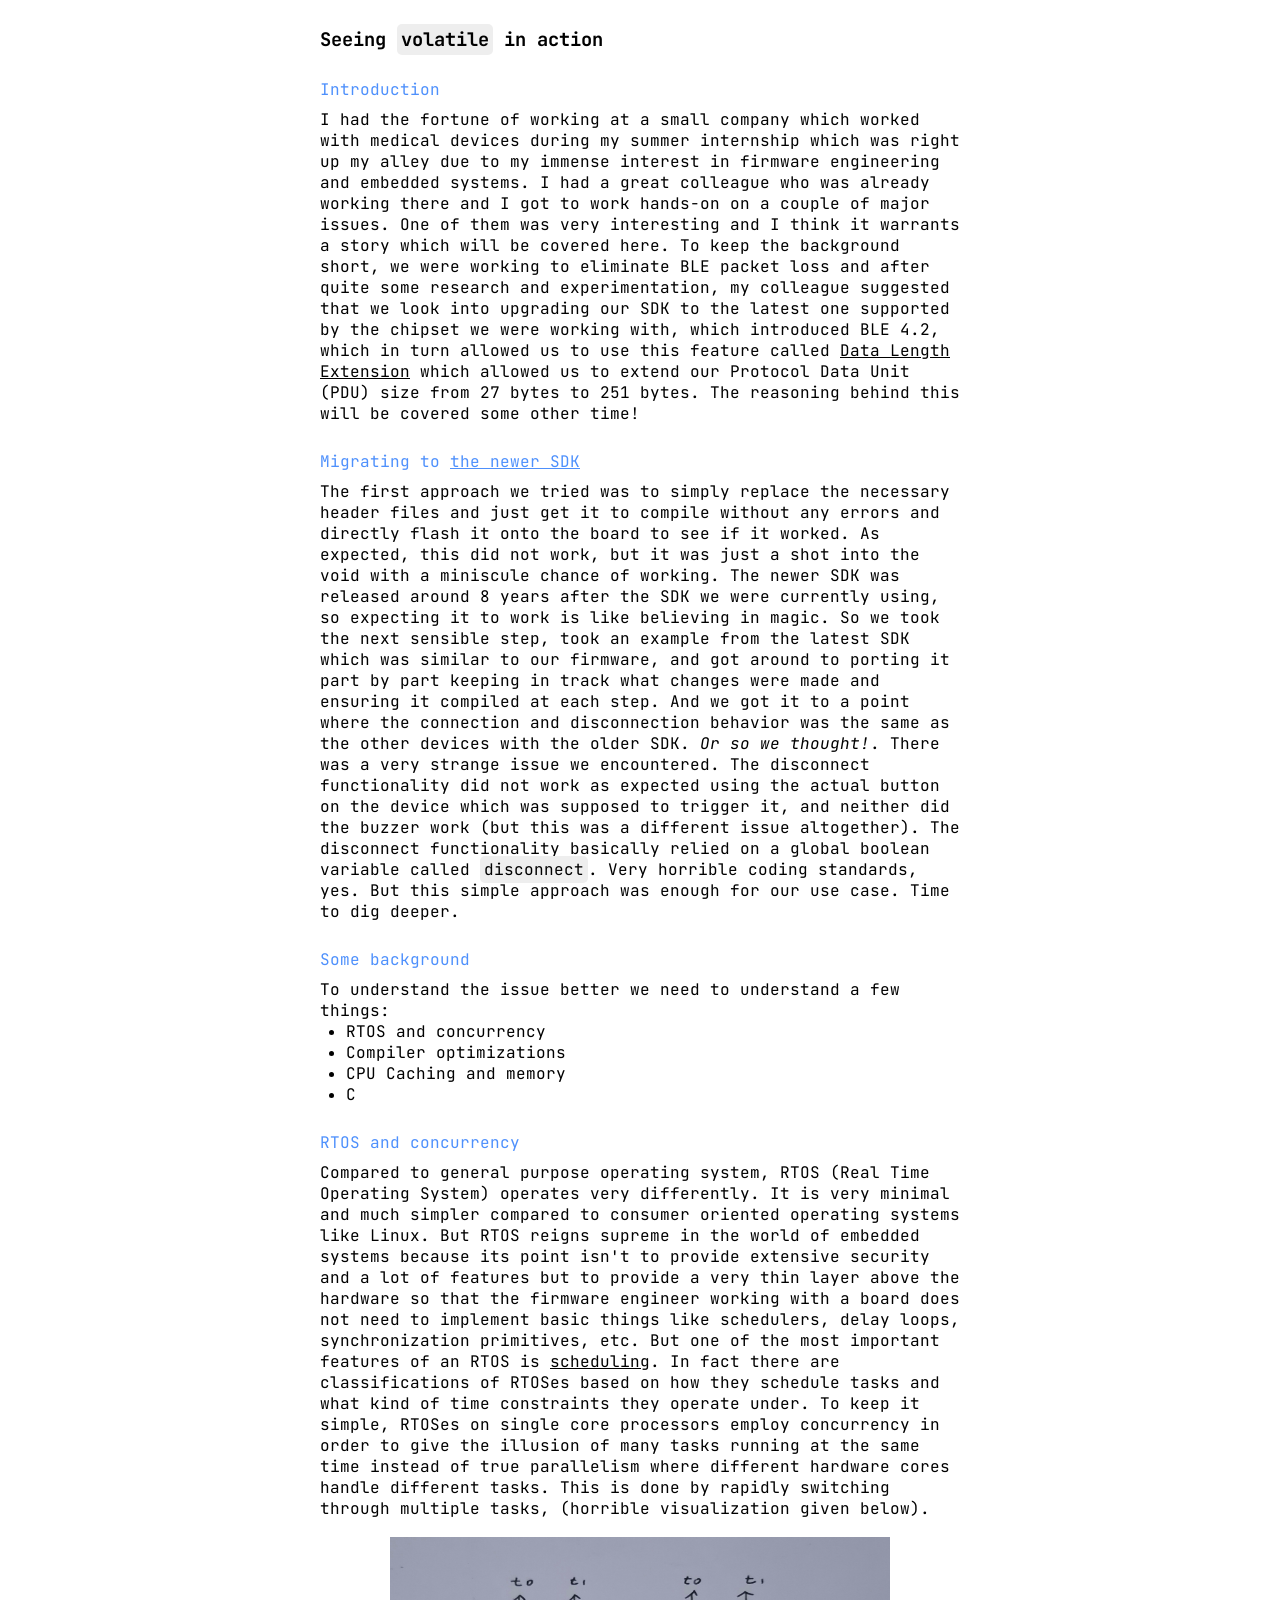
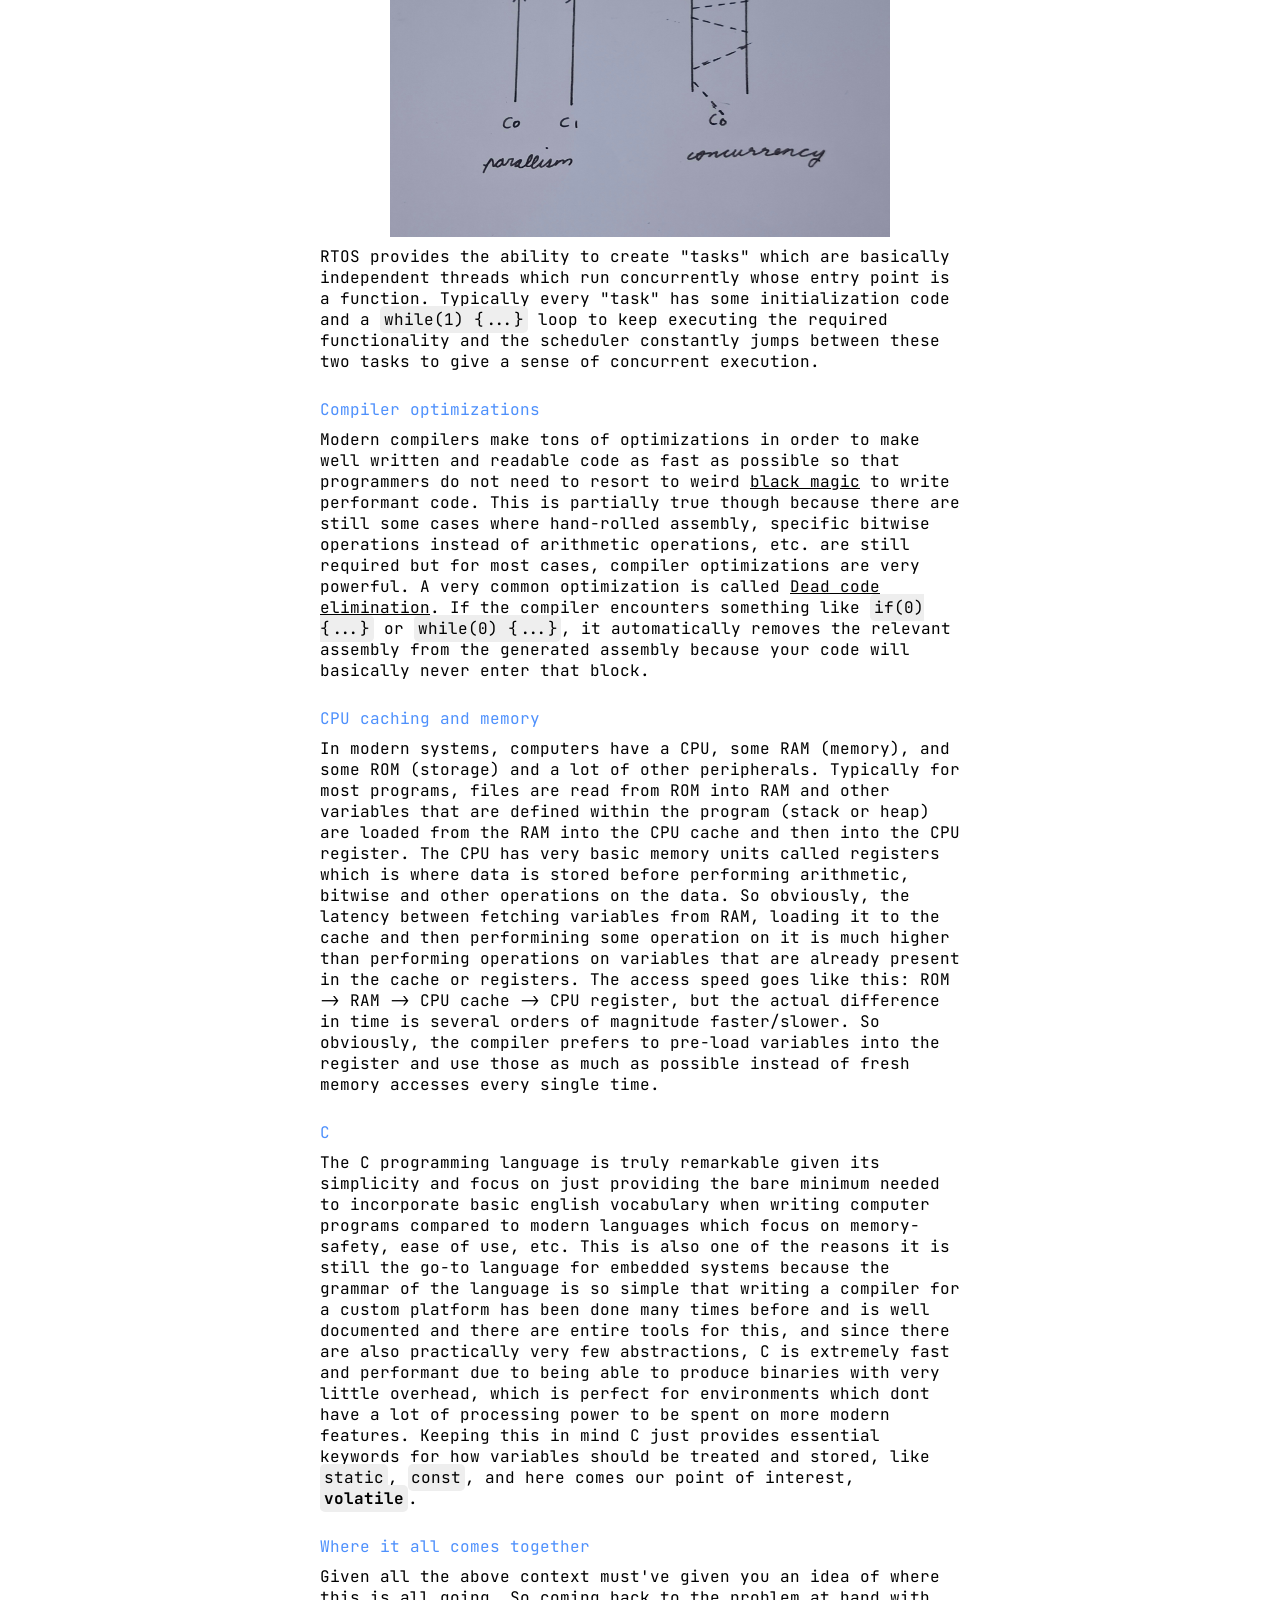
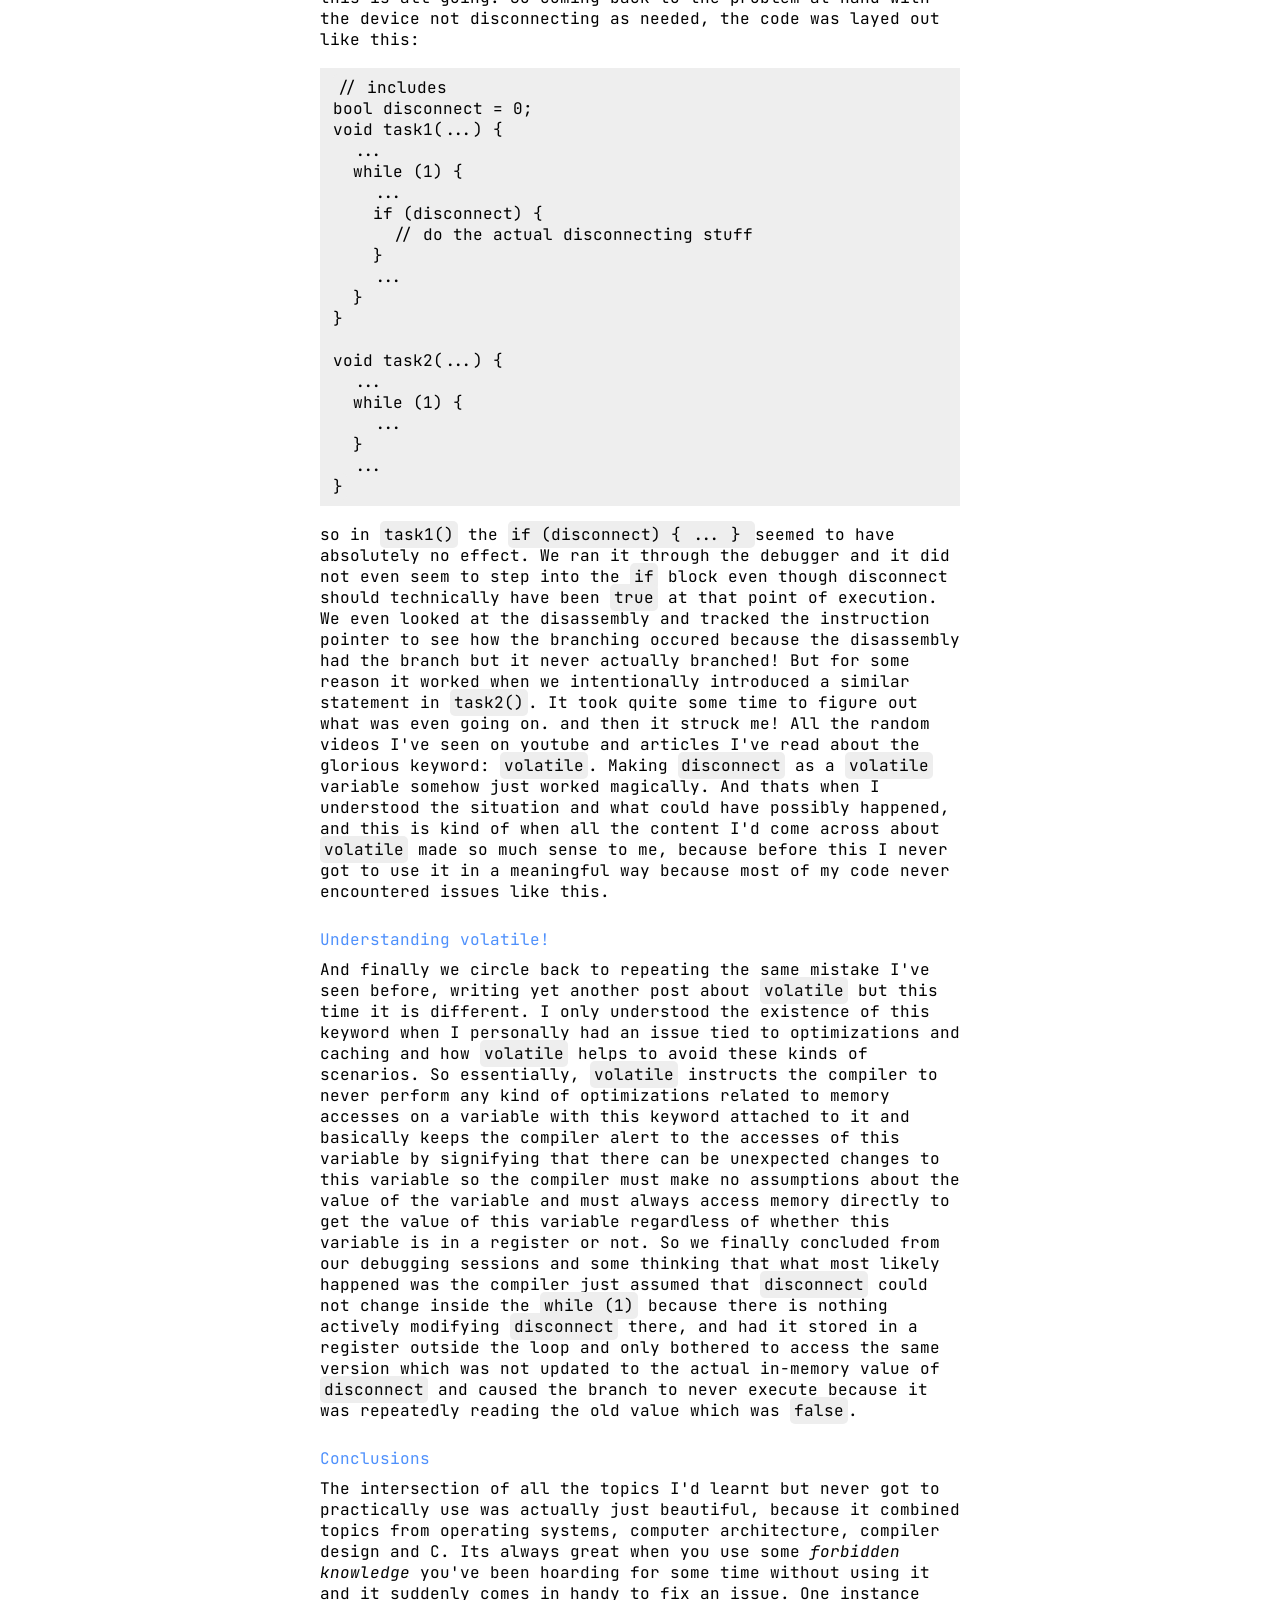
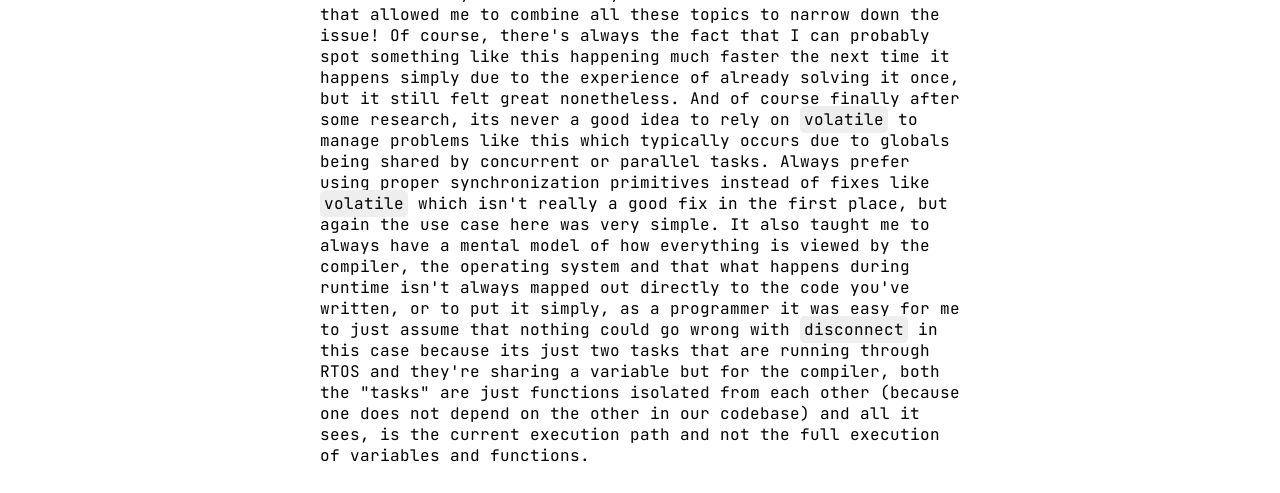
==== tech/seeing_volatile_in_action/seeing_volatile_in_action.html @ 76c964b1 "First post" ====
<!DOCTYPE html>
<html lang="en">
<head>
    <meta charset="UTF-8">
    <meta name="viewport" content="width=device-width, initial-scale=1.0">
    <title>Document</title>
		<link rel="stylesheet" href="styles.css">
		<link rel="stylesheet" href="../../globals.css">
		<link rel="preconnect" href="https://fonts.googleapis.com">
		<link rel="preconnect" href="https://fonts.gstatic.com" crossorigin>
		<link href="https://fonts.googleapis.com/css2?family=JetBrains+Mono:ital,wght@0,100..800;1,100..800&display=swap" rel="stylesheet">
</head>
<body>
	<div id="title">
		<h3>Seeing <code>volatile</code> in action</h3>
	</div>

	<div id="subtitle">
		Introduction
	</div>
	<div id="content">
		I had the fortune of working at a small company which worked with medical devices during my summer internship which was right up my alley due to my immense interest in firmware engineering and embedded systems. I had a great colleague who was already working there and I got to work hands-on on a couple of major issues. One of them was very interesting and I think it warrants a story which will be covered here. To keep the background short, we were working to eliminate BLE packet loss and after quite some research and experimentation, my colleague suggested that we look into upgrading our SDK to the latest one supported by the chipset we were working with, which introduced BLE 4.2, which in turn allowed us to use this feature called <a href="https://software-dl.ti.com/lprf/simplelink_cc2640r2_latest/docs/blestack/ble_user_guide/html/ble-stack-3.x/data-length-extensions.html">Data Length Extension</a> which allowed us to extend our Protocol Data Unit (PDU) size from 27 bytes to 251 bytes. The reasoning behind this will be covered some other time!
	</div>

	<div id="subtitle">
		Migrating to <a href="https://www.ti.com/tool/download/BLE-STACK-2-X/2.02.08.12">the newer SDK</a>
	</div>
	<div id="content">
		The first approach we tried was to simply replace the necessary header files and just get it to compile without any errors and directly flash it onto the board to see if it worked. As expected, this did not work, but it was just a shot into the void with a miniscule chance of working. The newer SDK was released around 8 years after the SDK we were currently using, so expecting it to work is like believing in magic. So we took the next sensible step, took an example from the latest SDK which was similar to our firmware, and got around to porting it part by part keeping in track what changes were made and ensuring it compiled at each step. And we got it to a point where the connection and disconnection behavior was the same as the other devices with the older SDK. <i>Or so we thought!</i>. There was a very strange issue we encountered. The disconnect functionality did not work as expected using the actual button on the device which was supposed to trigger it, and neither did the buzzer work (but this was a different issue altogether). The disconnect functionality basically relied on a global boolean variable called <code>disconnect</code>. Very horrible coding standards, yes. But this simple approach was enough for our use case. Time to dig deeper.
	</div>

	<div id="subtitle">
		Some background
	</div>
	<div id="content">
		To understand the issue better we need to understand a few things:
		<ul>
			<li>RTOS and concurrency</li>
			<li>Compiler optimizations</li>
			<li>CPU Caching and memory</li>
			<li>C</li>
		</ul>
	</div>

	<div id="subtitle">
		RTOS and concurrency
	</div>
	<div id="content">
		Compared to general purpose operating system, RTOS (Real Time Operating System) operates very differently. It is very minimal and much simpler compared to consumer oriented operating systems like Linux. But RTOS reigns supreme in the world of embedded systems because its point isn't to provide extensive security and a lot of features but to provide a very thin layer above the hardware so that the firmware engineer working with a board does not need to implement basic things like schedulers, delay loops, synchronization primitives, etc. But one of the most important features of an RTOS is <a href="https://en.wikipedia.org/wiki/Scheduling_(computing)">scheduling</a>. In fact there are classifications of RTOSes based on how they schedule tasks and what kind of time constraints they operate under. To keep it simple, RTOSes on single core processors employ concurrency in order to give the illusion of many tasks running at the same time instead of true parallelism where different hardware cores handle different tasks. This is done by rapidly switching through multiple tasks, (horrible visualization given below).
	</div>
	<div id="cvp-image">
		<img src="images/cvp.jpg" width=500vw height=300vh></img>
	</div>
	<div id="content"> 
		RTOS provides the ability to create "tasks" which are basically independent threads which run concurrently whose entry point is a function. Typically every "task" has some initialization code and a <code>while(1) {...}</code> loop to keep executing the required functionality and the scheduler constantly jumps between these two tasks to give a sense of concurrent execution.
	</div>
	<div id="subtitle">
		Compiler optimizations
	</div>
	<div id="content">
		Modern compilers make tons of optimizations in order to make well written and readable code as fast as possible so that programmers do not need to resort to weird <a href="https://en.wikipedia.org/wiki/Fast_inverse_square_root">black magic</a> to write performant code. This is partially true though because there are still some cases where hand-rolled assembly, specific bitwise operations instead of arithmetic operations, etc. are still required but for most cases, compiler optimizations are very powerful. A very common optimization is called <a href="https://en.wikipedia.org/wiki/Dead-code_elimination">Dead code elimination</a>. If the compiler encounters something like <code>if(0) {...}</code> or <code>while(0) {...}</code>, it automatically removes the relevant assembly from the generated assembly because your code will basically never enter that block.
	</div>
	<div id="subtitle">CPU caching and memory</div>
	<div id="content">
		In modern systems, computers have a CPU, some RAM (memory), and some ROM (storage) and a lot of other peripherals. Typically for most programs, files are read from ROM into RAM and other variables that are defined within the program (stack or heap) are loaded from the RAM into the CPU cache and then into the CPU register. The CPU has very basic memory units called registers which is where data is stored before performing arithmetic, bitwise and other operations on the data. So obviously, the latency between fetching variables from RAM, loading it to the cache and then performining some operation on it is much higher than performing operations on variables that are already present in the cache or registers. The access speed goes like this: ROM -> RAM -> CPU cache -> CPU register, but the actual difference in time is several orders of magnitude faster/slower. So obviously, the compiler prefers to pre-load variables into the register and use those as much as possible instead of fresh memory accesses every single time.
	</div>

	<div id="subtitle">C</div>
	<div id="content">
		The C programming language is truly remarkable given its simplicity and focus on just providing the bare minimum needed to incorporate basic english vocabulary when writing computer programs compared to modern languages which focus on memory-safety, ease of use, etc. This is also one of the reasons it is still the go-to language for embedded systems because the grammar of the language is so simple that writing a compiler for a custom platform has been done many times before and is well documented and there are entire tools for this, and since there are also practically very few abstractions, C is extremely fast and performant due to being able to produce binaries with very little overhead, which is perfect for environments which dont have a lot of processing power to be spent on more modern features. Keeping this in mind C just provides essential keywords for how variables should be treated and stored, like <code>static</code>, <code>const</code>, and here comes our point of interest, <code><b>volatile</b></code>.
	</div>

	<div id="subtitle">Where it all comes together</div>
	<div id="content">
		Given all the above context must've given you an idea of where this is all going. So coming back to the problem at hand with the device not disconnecting as needed, the code was layed out like this:
		<div id="codeblock">
			<pre><code>// includes
bool disconnect = 0;
void task1(...) {
	...
	while (1) {
		...
		if (disconnect) {
			// do the actual disconnecting stuff
		}
		...
	}
}

void task2(...) {
	...
	while (1) {
		...
	}
	...
}</code></pre>
		</div>
		so in <code>task1()</code> the <code> if (disconnect) { ... } </code> seemed to have absolutely no effect. We ran it through the debugger and it did not even seem to step into the <code>if</code> block even though disconnect should technically have been <code>true</code> at that point of execution. We even looked at the disassembly and tracked the instruction pointer to see how the branching occured because the disassembly had the branch but it never actually branched! But for some reason it worked when we intentionally introduced a similar statement in <code>task2()</code>. It took quite some time to figure out what was even going on. and then it struck me! All the random videos I've seen on youtube and articles I've read about the glorious keyword: <code>volatile</code>. Making <code>disconnect</code> as a <code>volatile</code> variable somehow just worked magically. And thats when I understood the situation and what could have possibly happened, and this is kind of when all the content I'd come across about <code>volatile</code> made so much sense to me, because before this I never got to use it in a meaningful way because most of my code never encountered issues like this.
	</div>

	<div id="subtitle">Understanding volatile!</div>
	<div id="content">
		And finally we circle back to repeating the same mistake I've seen before, writing yet another post about <code>volatile</code> but this time it is different. I only understood the existence of this keyword when I personally had an issue tied to optimizations and caching and how <code>volatile</code> helps to avoid these kinds of scenarios. So essentially, <code>volatile</code> instructs the compiler to never perform any kind of optimizations related to memory accesses on a variable with this keyword attached to it and basically keeps the compiler alert to the accesses of this variable by signifying that there can be unexpected changes to this variable so the compiler must make no assumptions about the value of the variable and must always access memory directly to get the value of this variable regardless of whether this variable is in a register or not. So we finally concluded from our debugging sessions and some thinking that what most likely happened was the compiler just assumed that <code>disconnect</code> could not change inside the <code>while (1)</code> because there is nothing actively modifying <code>disconnect</code> there, and had it stored in a register outside the loop and only bothered to access the same version which was not updated to the actual in-memory value of <code>disconnect</code> and caused the branch to never execute because it was repeatedly reading the old value which was <code>false</code>.</div>

	<div id="subtitle">Conclusions</div>
	<div id="content">
		The intersection of all the topics I'd learnt but never got to practically use was actually just beautiful, because it combined topics from operating systems, computer architecture, compiler design and C. Its always great when you use some <i>forbidden knowledge</i> you've been hoarding for some time without using it and it suddenly comes in handy to fix an issue. One instance that allowed me to combine all these topics to narrow down the issue! Of course, there's always the fact that I can probably spot something like this happening much faster the next time it happens simply due to the experience of already solving it once, but it still felt great nonetheless. And of course finally after some research, its never a good idea to rely on <code>volatile</code> to manage problems like this which typically occurs due to globals being shared by concurrent or parallel tasks. Always prefer using proper synchronization primitives instead of fixes like <code>volatile</code> which isn't really a good fix in the first place, but again the use case here was very simple. It also taught me to always have a mental model of how everything is viewed by the compiler, the operating system and that what happens during runtime isn't always mapped out directly to the code you've written, or to put it simply, as a programmer it was easy for me to just assume that nothing could go wrong with <code>disconnect</code> in this case because its just two tasks that are running through RTOS and they're sharing a variable but for the compiler, both the "tasks" are just functions isolated from each other (because one does not depend on the other in our codebase) and all it sees, is the current execution path and not the full execution of variables and functions.
	</div>
</body>
</html>
---- tech/seeing_volatile_in_action/styles.css ----
@import "../../globals.css";

ul {
	margin-left: 2vw;
}

#title {
	margin-top: 3vh;
	/*color: var(--title);*/
	text-align: left;
}

#subtitle {
	margin-top: 3vh;
	color: var(--title);
	text-align: left;
}

#content {
	margin-top: 1vh;
}

#cvp-image {
	margin-top: 2vh;
	display: flex;
	justify-content: center;
}

#codeblock {
	margin-top: 2vh;
	margin-bottom: 2vh;
	background: var(--code-bg);
	padding-top: 1vh;
	padding-bottom: 1vh;
	padding-left: 1vw;
	tab-size: 2;
}
---- globals.css ----
:root {
	--links: #000000;
	--links-visited: #5f5f5f;
	--title: #4e90fc;
	--code-bg: #eeeeee;
}

* {
	margin: 0;
	padding: 0;
	font-family: "JetBrains Mono", monospace;
}

body {
	justify-content: center;
	width: 50vw;
	margin-left: 25vw;
	margin-bottom: 3vh;
}

a:link {
	color: var(--link);
}

a:visited {
	color: var(--link-visited);
}

code {
	padding: 0.3vh 0.3vw;
	background-color: var(--code-bg);
	border-radius: 5px;
}
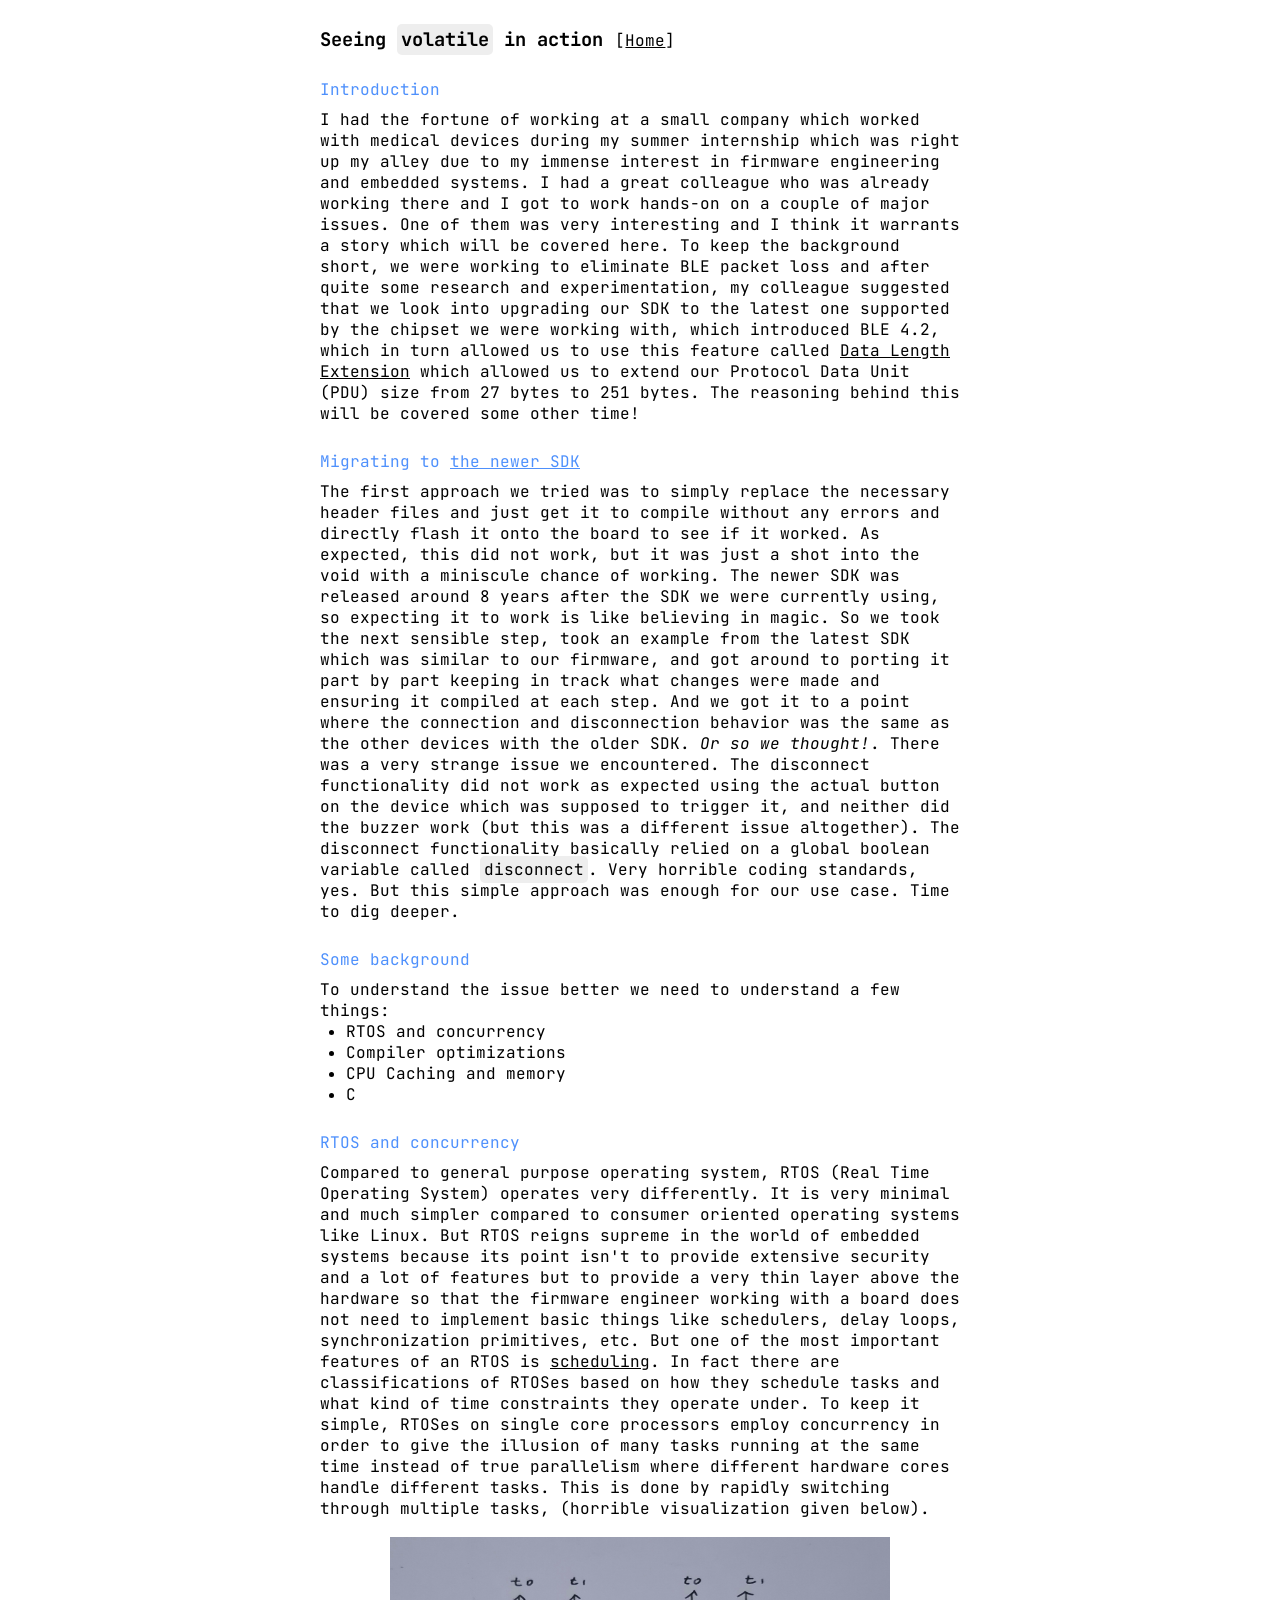
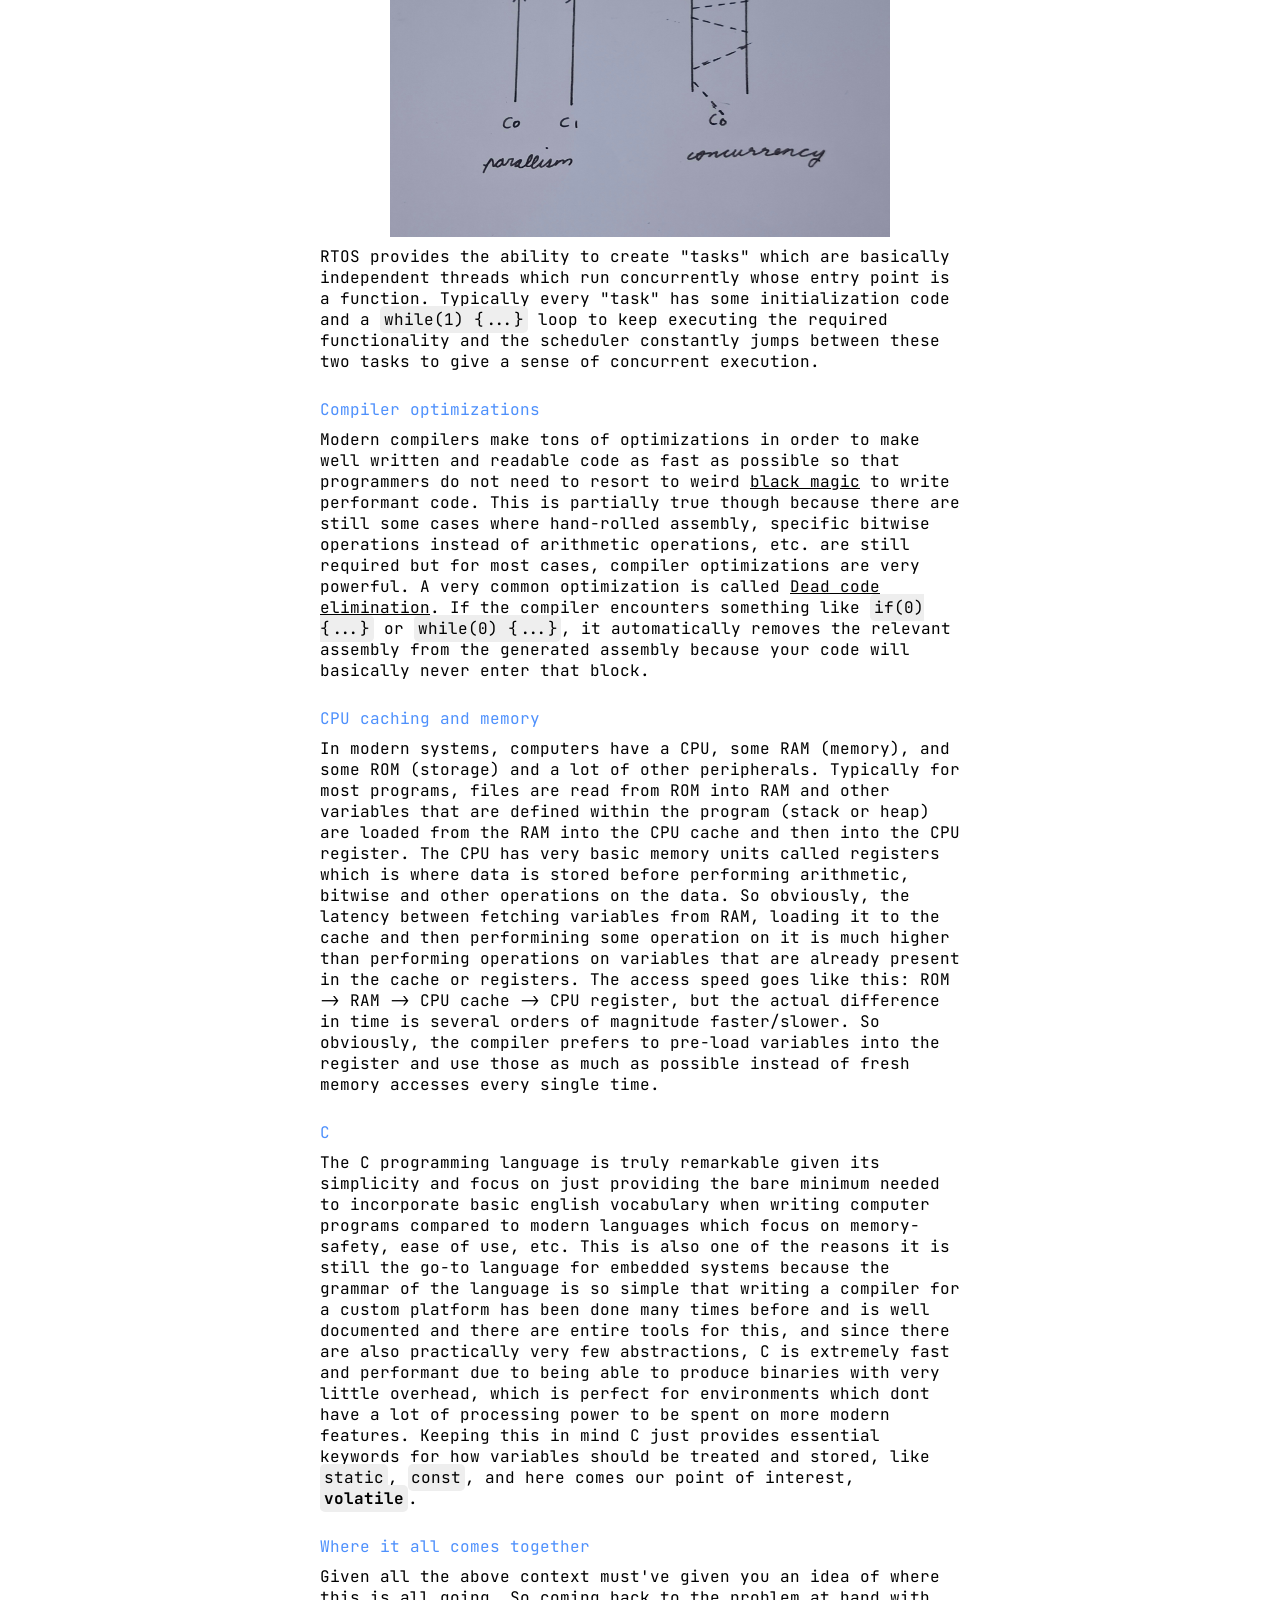
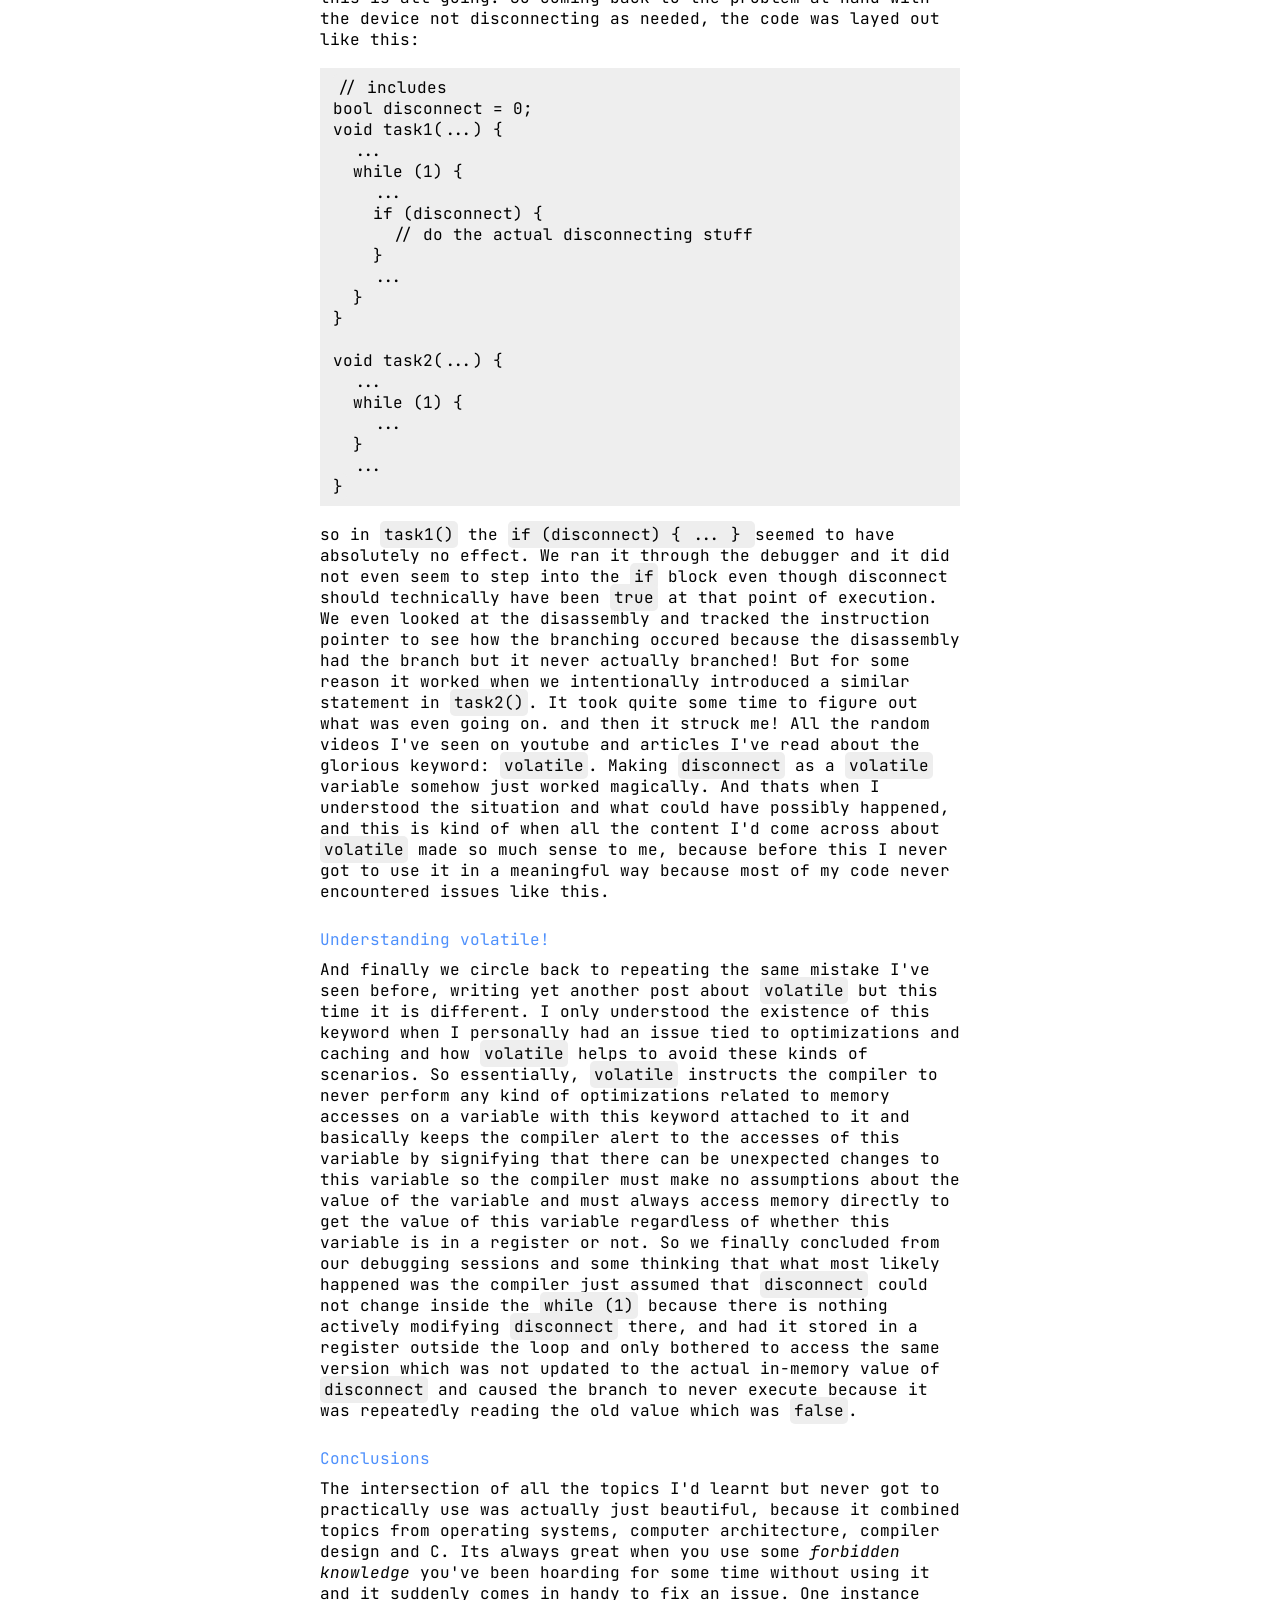
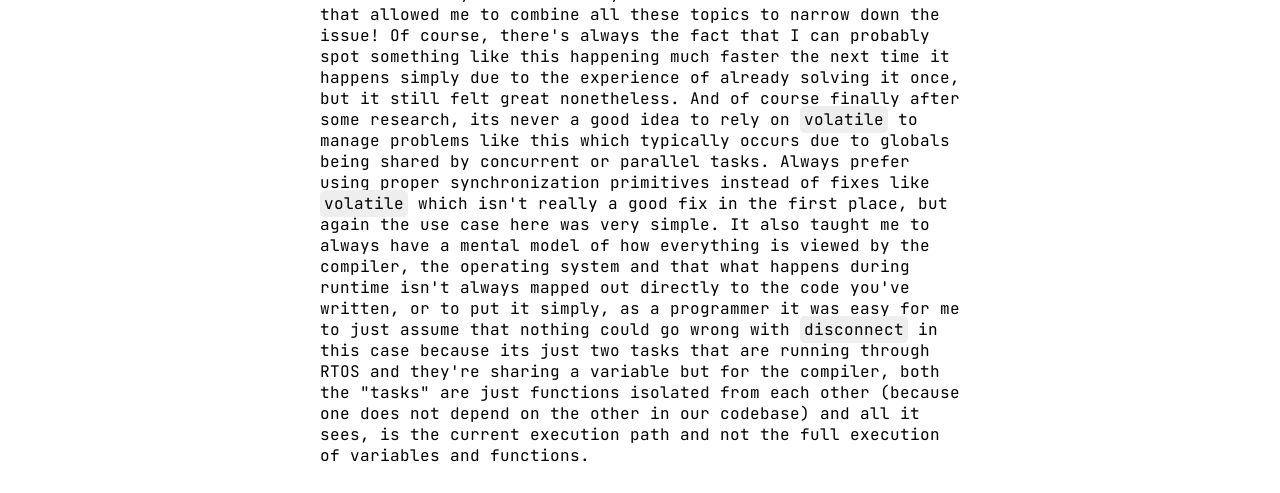
==== commit 96a66202: "Made website responsive (hopefully)" ====
--- a/tech/seeing_volatile_in_action/seeing_volatile_in_action.html
+++ b/tech/seeing_volatile_in_action/seeing_volatile_in_action.html
@@ -3,7 +3,7 @@
 <head>
     <meta charset="UTF-8">
     <meta name="viewport" content="width=device-width, initial-scale=1.0">
-    <title>Document</title>
+    <title>Seeing volatile in action</title>
 		<link rel="stylesheet" href="styles.css">
 		<link rel="stylesheet" href="../../globals.css">
 		<link rel="preconnect" href="https://fonts.googleapis.com">
@@ -12,7 +12,7 @@
 </head>
 <body>
 	<div id="title">
-		<h3>Seeing <code>volatile</code> in action</h3>
+		<h3>Seeing <code>volatile</code> in action</h3> <div id="home">[<a href="https://github.com/wwsmiff">Home</a>]</div>
 	</div>
 
 	<div id="subtitle">
--- a/tech/seeing_volatile_in_action/styles.css
+++ b/tech/seeing_volatile_in_action/styles.css
@@ -7,7 +7,13 @@
 #title {
 	margin-top: 3vh;
 	/*color: var(--title);*/
-	text-align: left;
+	text-align: center;
+	display: flex;
+}
+
+#home {
+	margin-left: 1vw;
+	margin-top: 0.3vh;
 }
 
 #subtitle {
--- a/globals.css
+++ b/globals.css
@@ -13,8 +13,9 @@
 
 body {
 	justify-content: center;
-	width: 50vw;
-	margin-left: 25vw;
+	width: clamp(50vw, 50vw, 90vw);
+	margin-left: clamp(3vw, 25vw, 25vw);
+	margin-right: clamp(0vw, 3vw, 3vw);
 	margin-bottom: 3vh;
 }
 
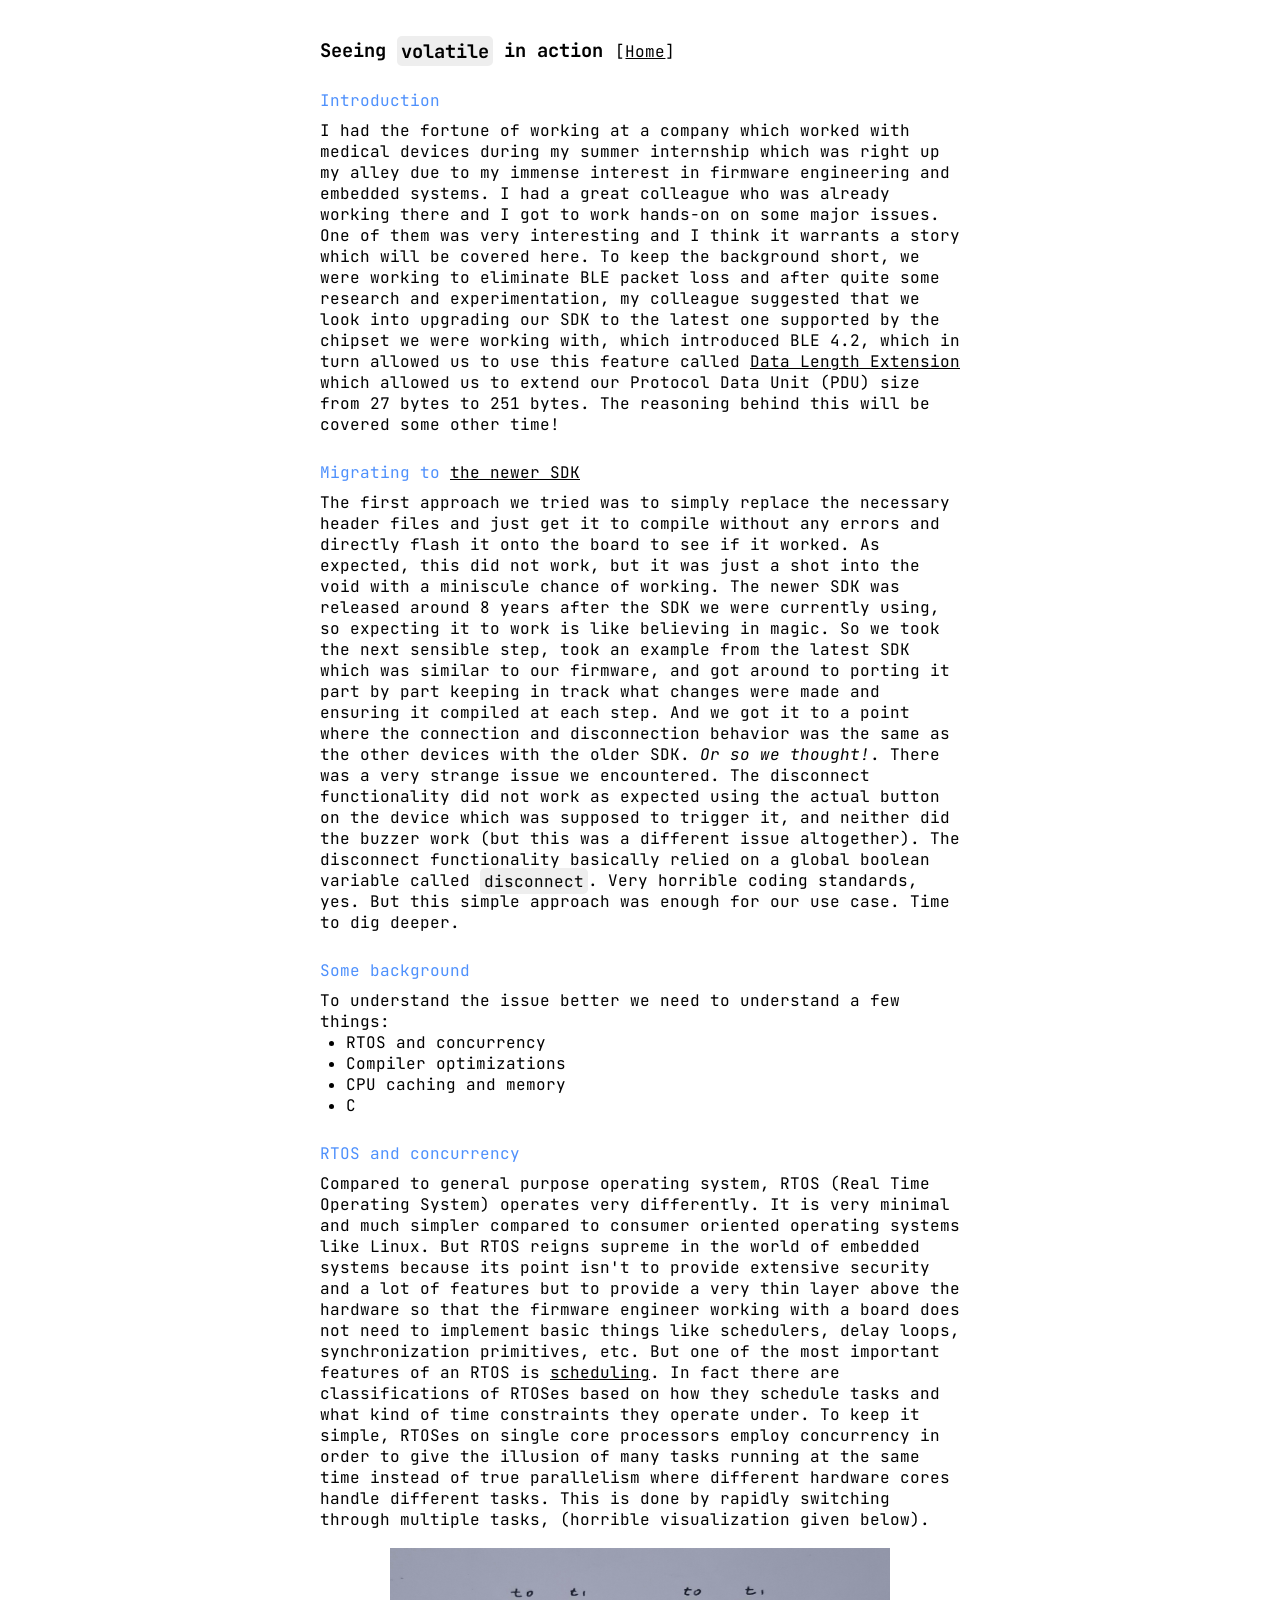
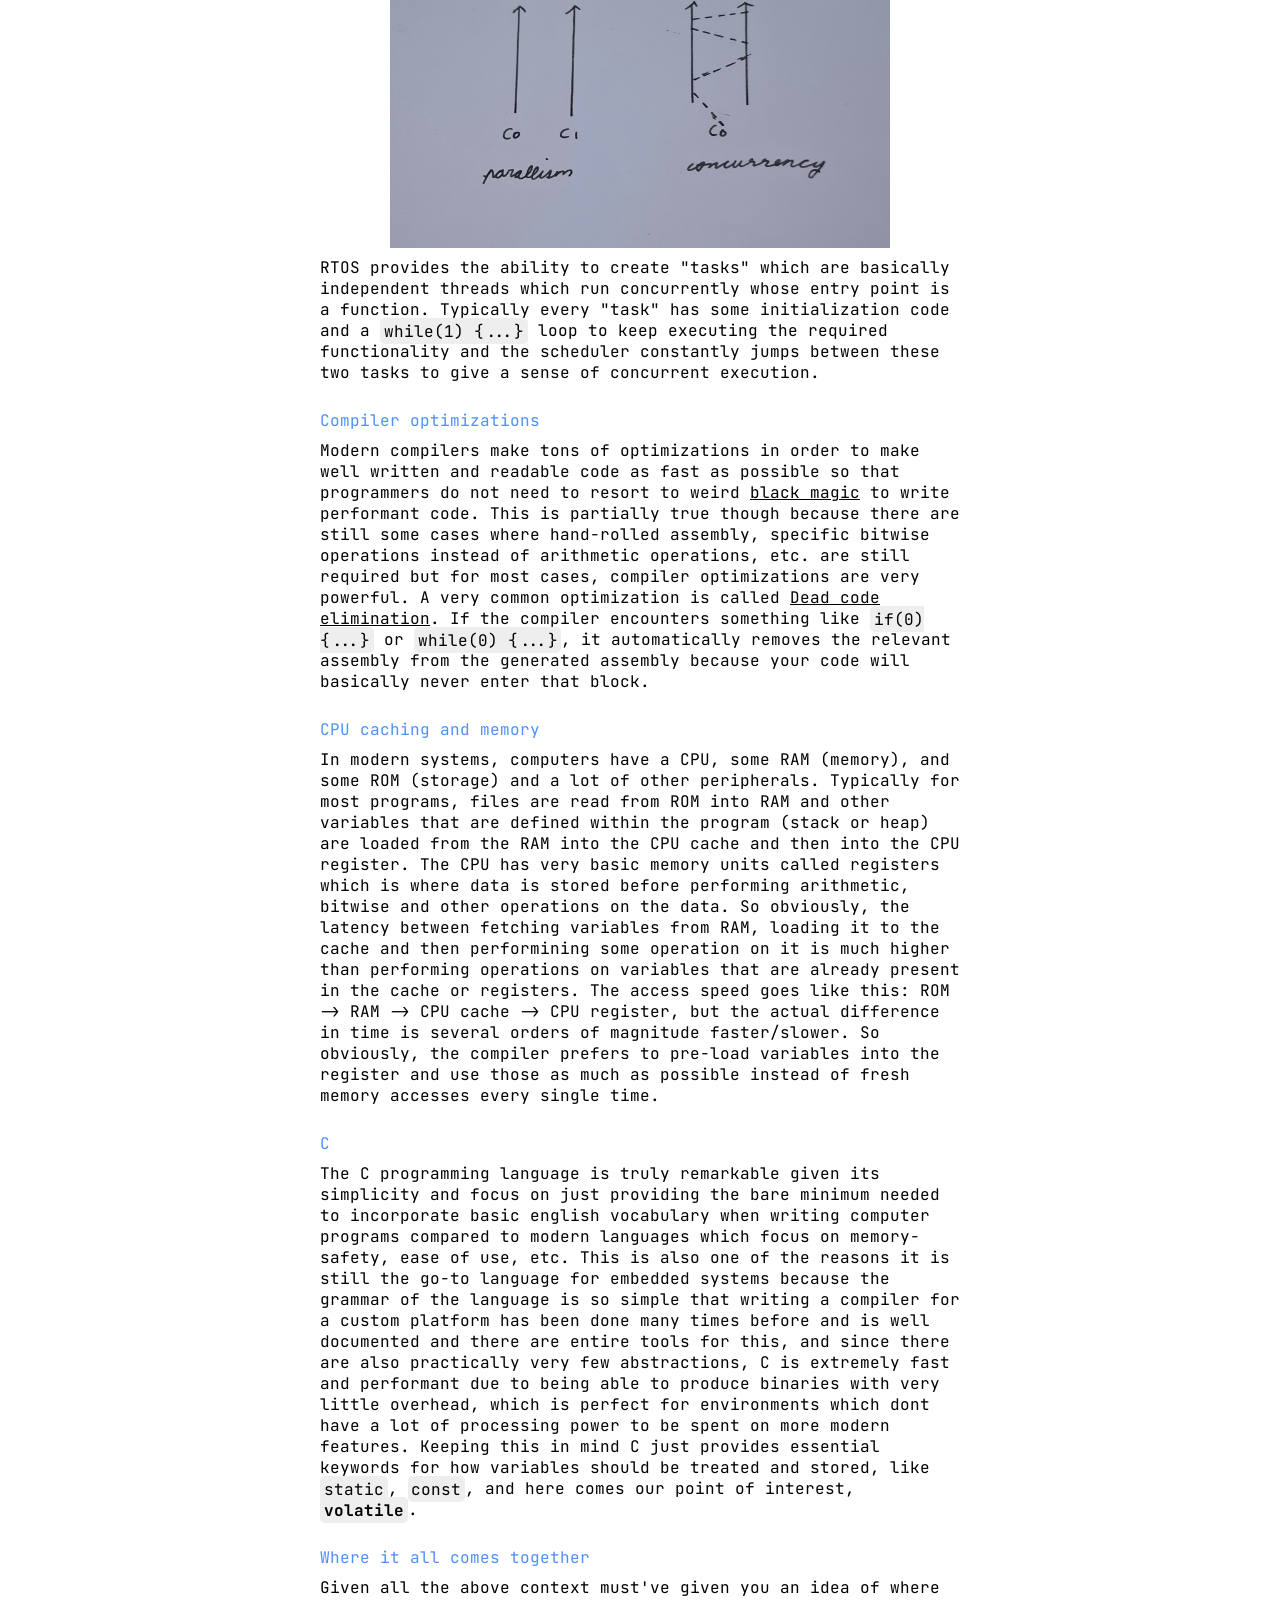
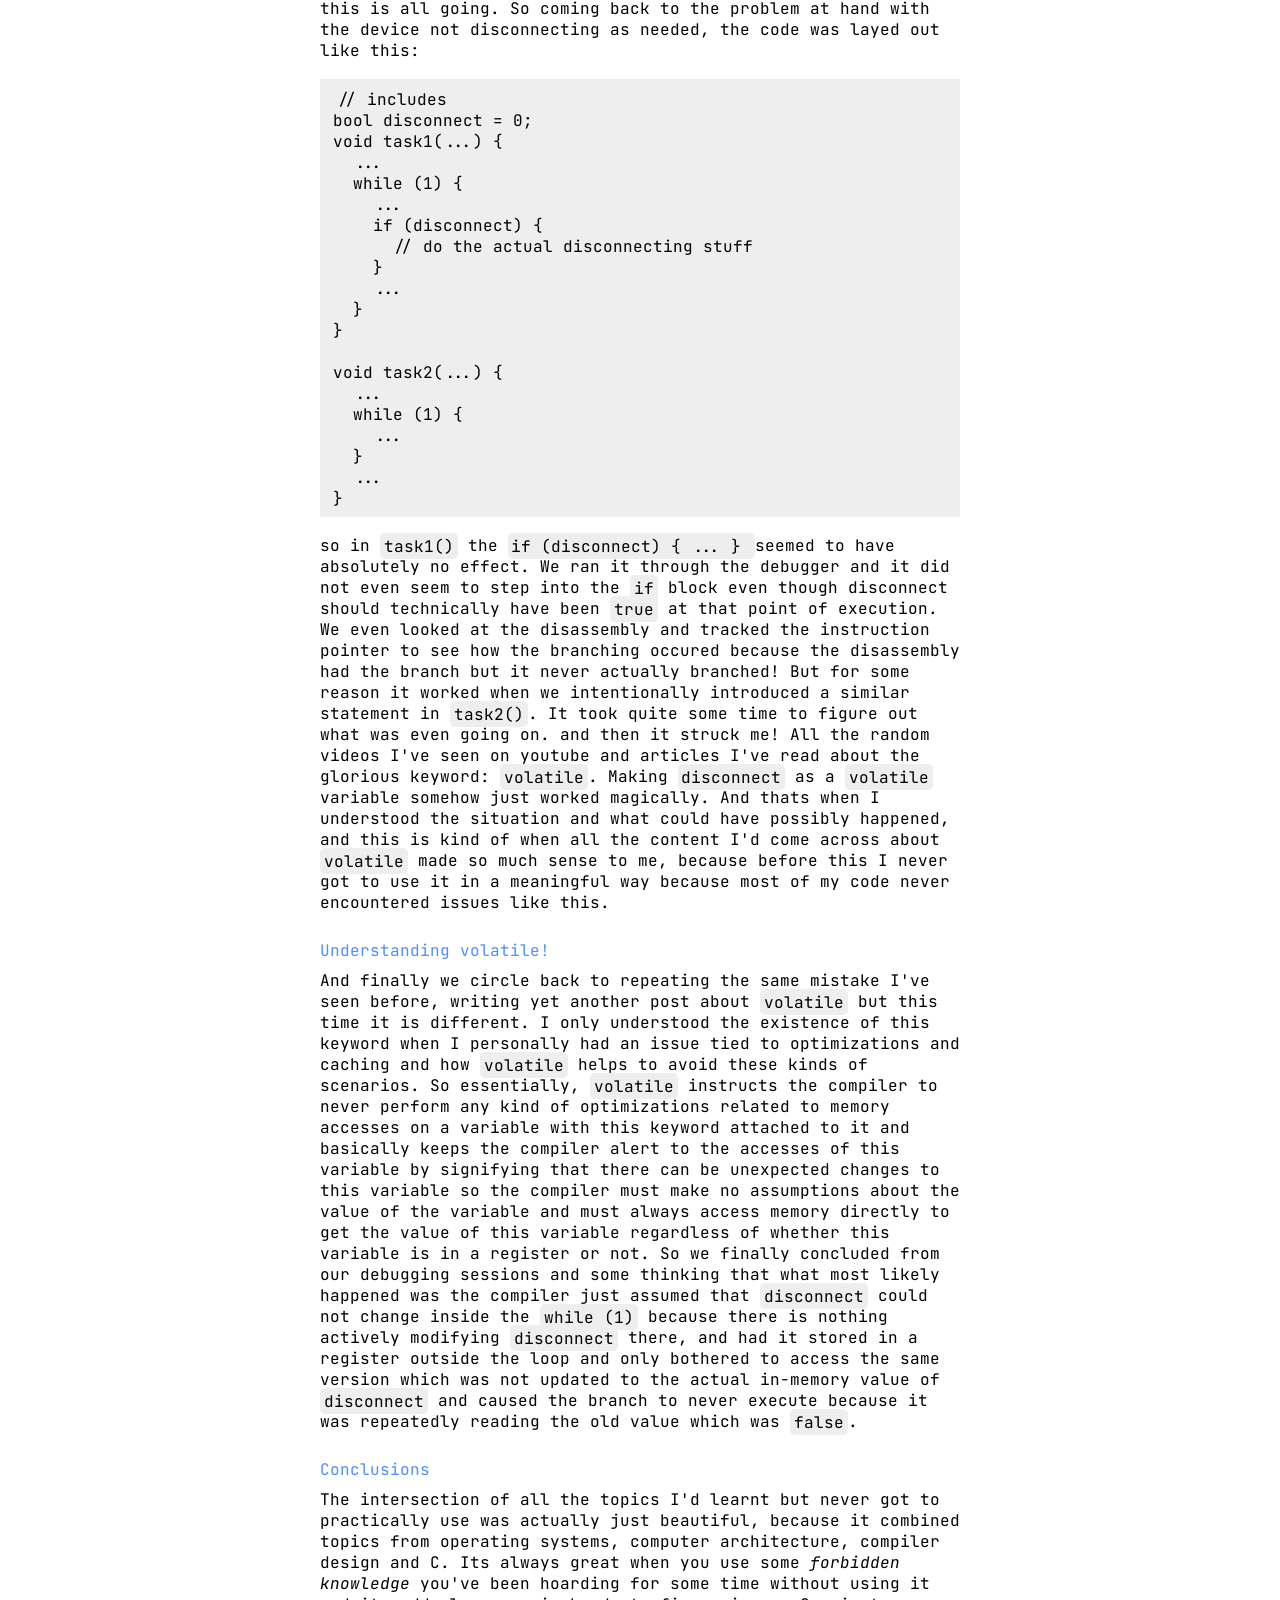
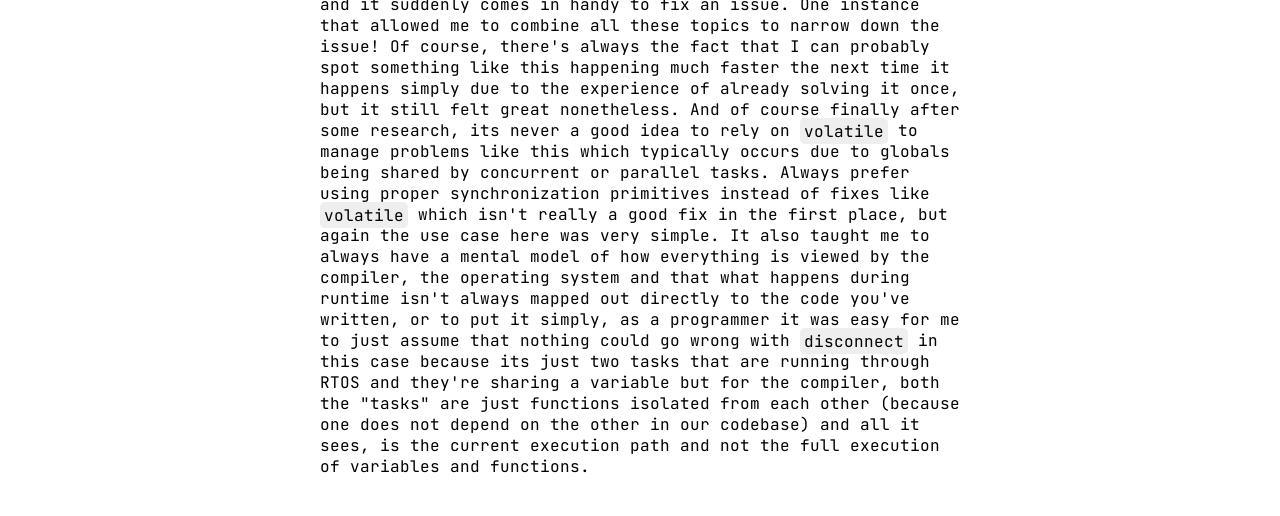
==== commit 72986879: "add a few tweaks" ====
--- a/tech/seeing_volatile_in_action/seeing_volatile_in_action.html
+++ b/tech/seeing_volatile_in_action/seeing_volatile_in_action.html
@@ -19,7 +19,7 @@
 		Introduction
 	</div>
 	<div id="content">
-		I had the fortune of working at a small company which worked with medical devices during my summer internship which was right up my alley due to my immense interest in firmware engineering and embedded systems. I had a great colleague who was already working there and I got to work hands-on on a couple of major issues. One of them was very interesting and I think it warrants a story which will be covered here. To keep the background short, we were working to eliminate BLE packet loss and after quite some research and experimentation, my colleague suggested that we look into upgrading our SDK to the latest one supported by the chipset we were working with, which introduced BLE 4.2, which in turn allowed us to use this feature called <a href="https://software-dl.ti.com/lprf/simplelink_cc2640r2_latest/docs/blestack/ble_user_guide/html/ble-stack-3.x/data-length-extensions.html">Data Length Extension</a> which allowed us to extend our Protocol Data Unit (PDU) size from 27 bytes to 251 bytes. The reasoning behind this will be covered some other time!
+		I had the fortune of working at a company which worked with medical devices during my summer internship which was right up my alley due to my immense interest in firmware engineering and embedded systems. I had a great colleague who was already working there and I got to work hands-on on some major issues. One of them was very interesting and I think it warrants a story which will be covered here. To keep the background short, we were working to eliminate BLE packet loss and after quite some research and experimentation, my colleague suggested that we look into upgrading our SDK to the latest one supported by the chipset we were working with, which introduced BLE 4.2, which in turn allowed us to use this feature called <a href="https://software-dl.ti.com/lprf/simplelink_cc2640r2_latest/docs/blestack/ble_user_guide/html/ble-stack-3.x/data-length-extensions.html">Data Length Extension</a> which allowed us to extend our Protocol Data Unit (PDU) size from 27 bytes to 251 bytes. The reasoning behind this will be covered some other time!
 	</div>
 
 	<div id="subtitle">
@@ -37,7 +37,7 @@
 		<ul>
 			<li>RTOS and concurrency</li>
 			<li>Compiler optimizations</li>
-			<li>CPU Caching and memory</li>
+			<li>CPU caching and memory</li>
 			<li>C</li>
 		</ul>
 	</div>
--- a/tech/seeing_volatile_in_action/styles.css
+++ b/tech/seeing_volatile_in_action/styles.css
@@ -41,3 +41,13 @@
 	padding-left: 1vw;
 	tab-size: 2;
 }
+
+#content ul {
+	padding-left: 4vw;
+}
+
+@media(min-width: 768px) {
+	#content ul {
+		padding-left: 0vw;
+	}
+}
--- a/globals.css
+++ b/globals.css
@@ -13,18 +13,22 @@
 
 body {
 	justify-content: center;
-	width: clamp(50vw, 50vw, 90vw);
-	margin-left: clamp(3vw, 25vw, 25vw);
-	margin-right: clamp(0vw, 3vw, 3vw);
-	margin-bottom: 3vh;
+	width: 90vw;
+	margin: 3vw auto;
+}
+
+@media (min-width: 768px) {
+	 body {
+		width: 50vw;
+	}
 }
 
 a:link {
-	color: var(--link);
+	color: var(--links);
 }
 
 a:visited {
-	color: var(--link-visited);
+	color: var(--links-visited);
 }
 
 code {
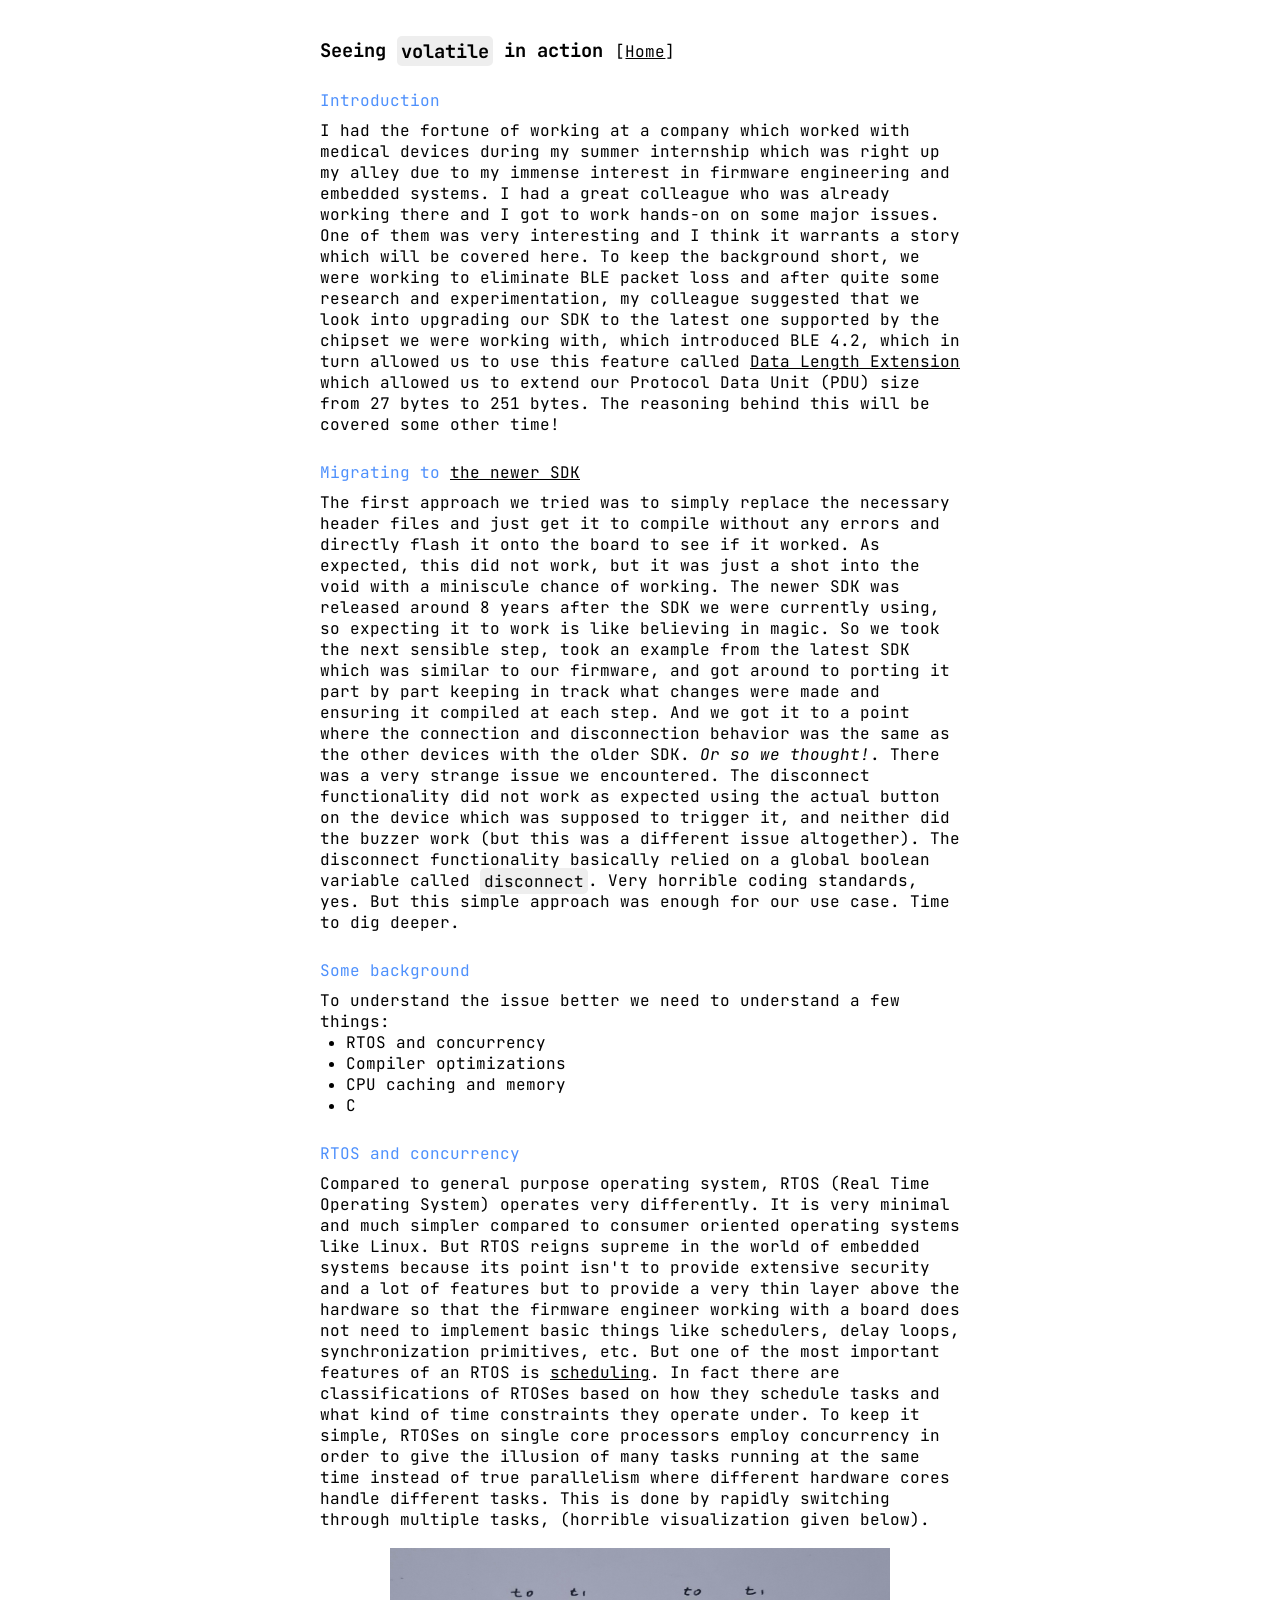
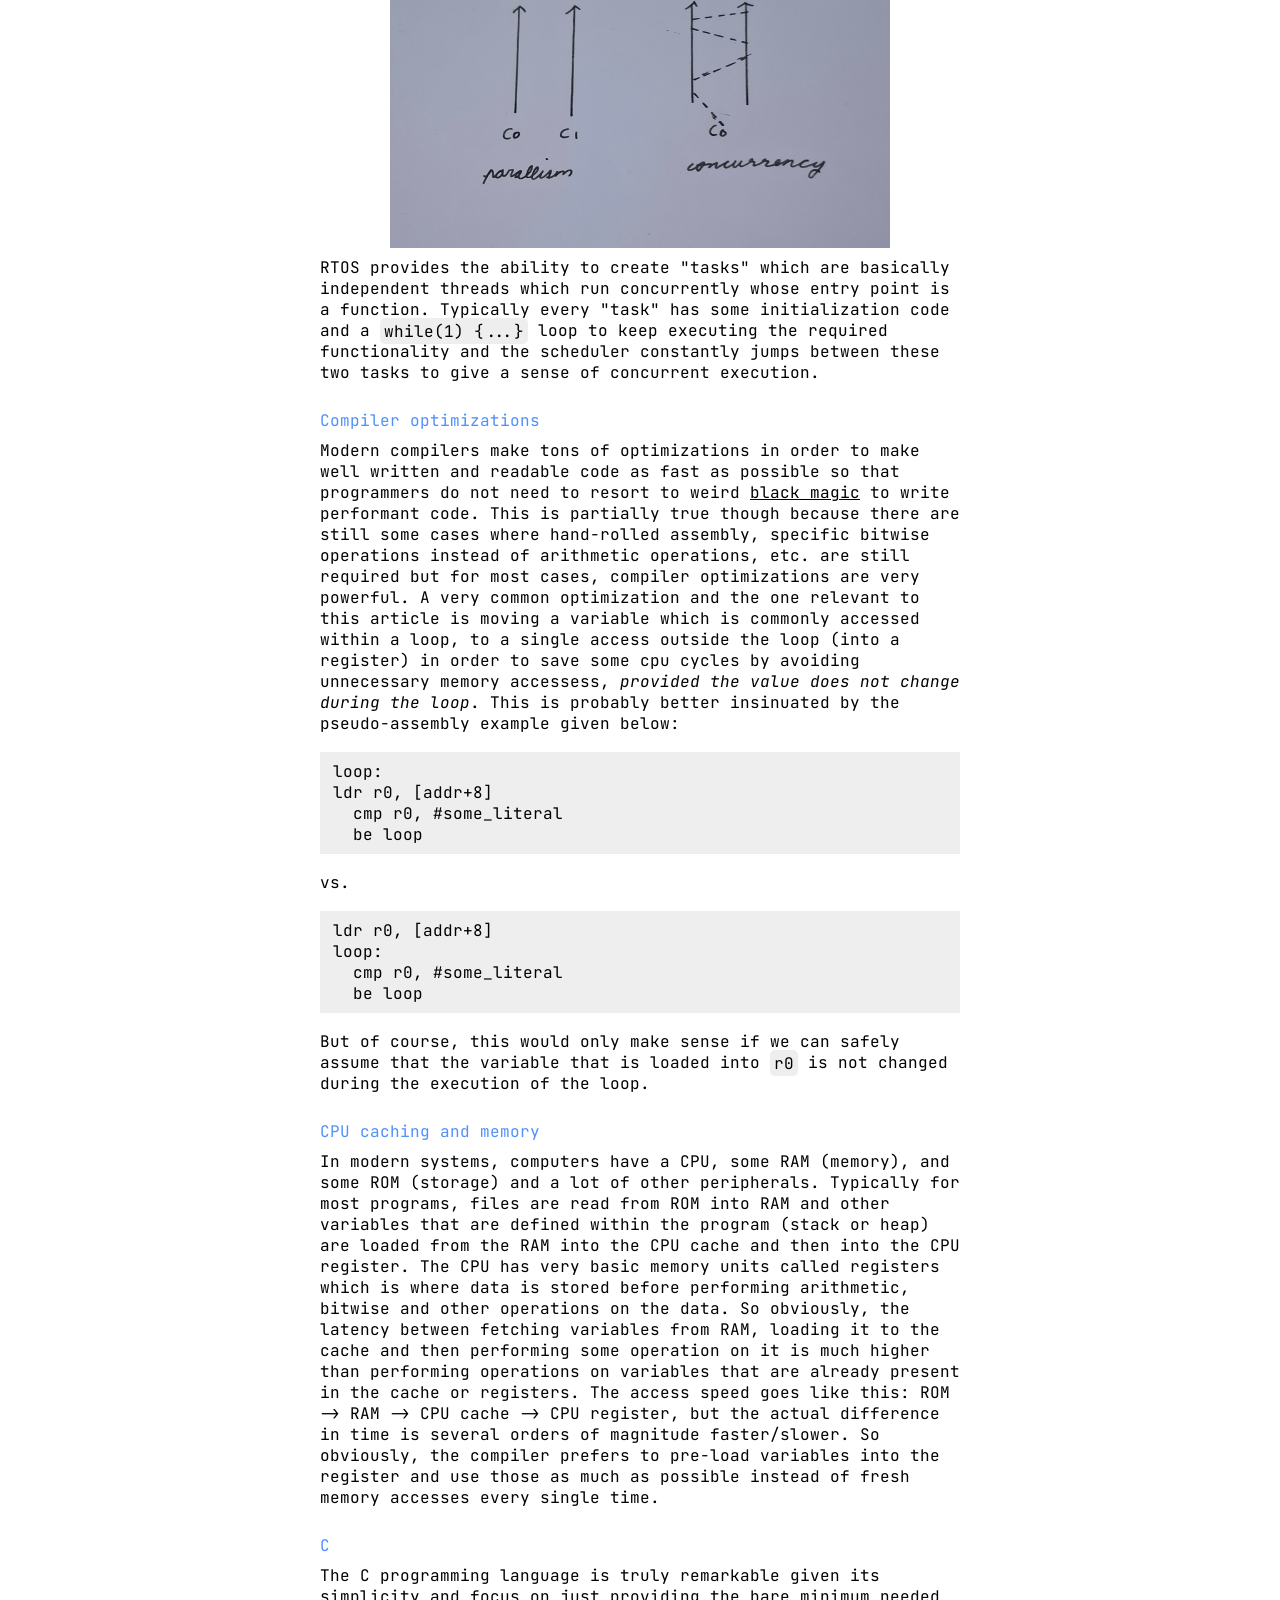
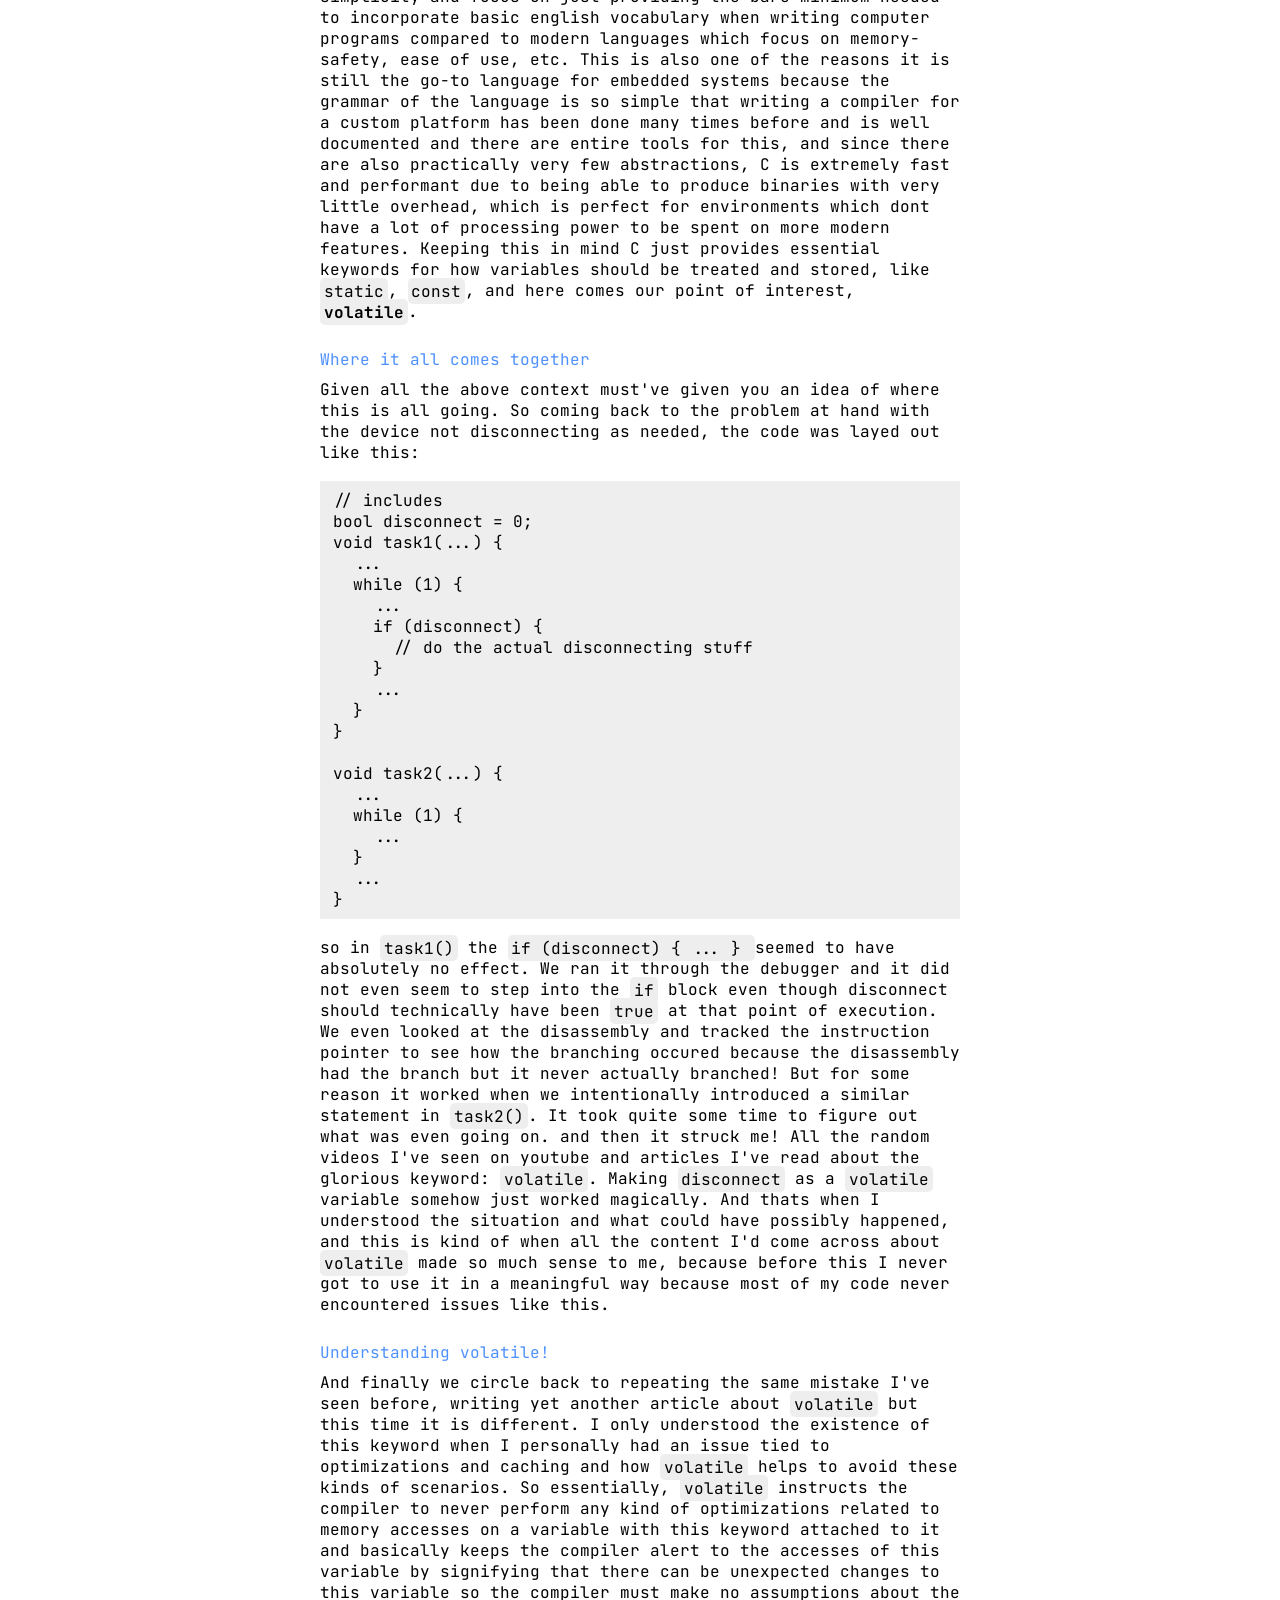
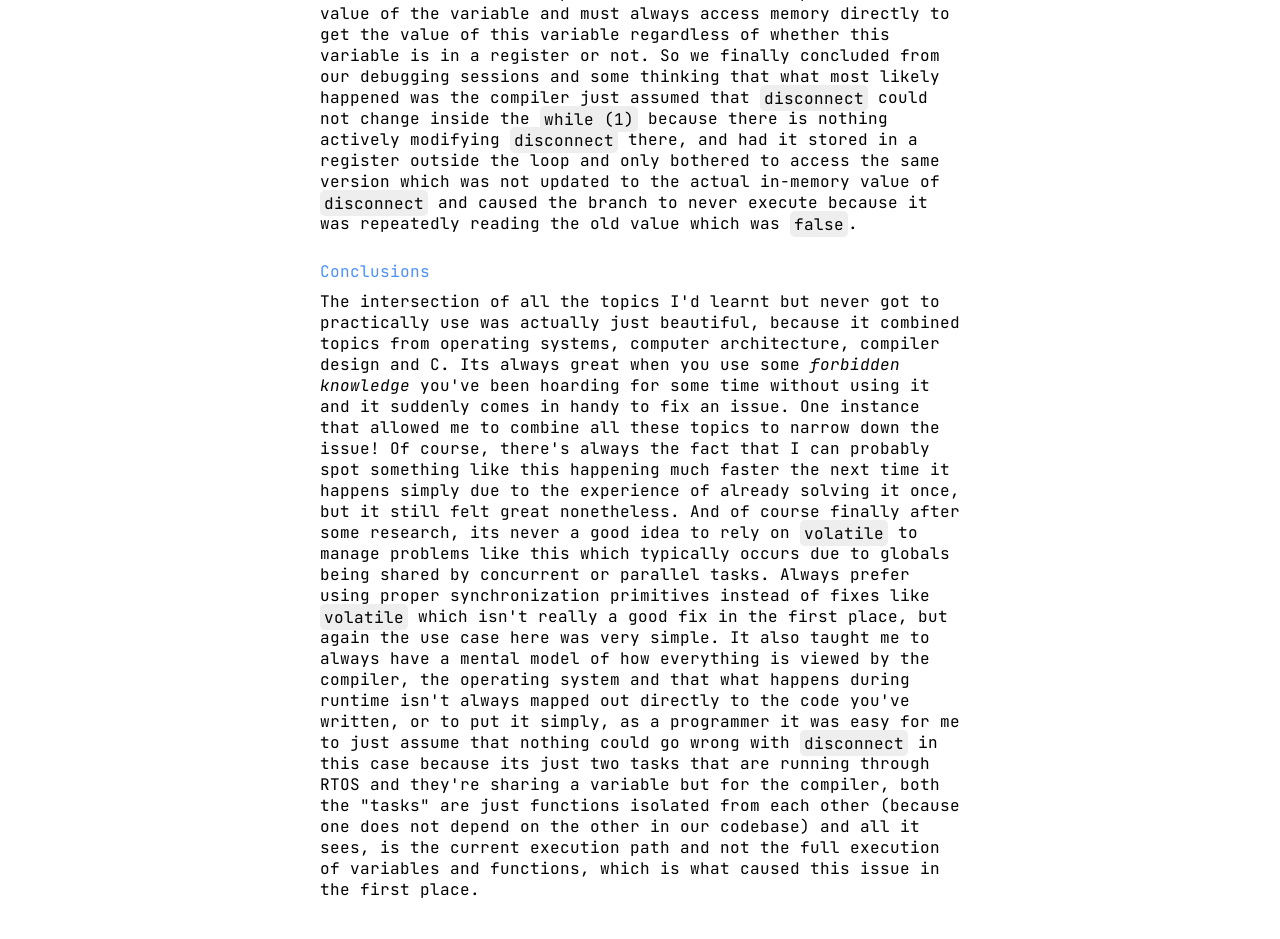
==== commit 619a9dad: "Changed content to be more relevant and minimal css changes" ====
--- a/tech/seeing_volatile_in_action/seeing_volatile_in_action.html
+++ b/tech/seeing_volatile_in_action/seeing_volatile_in_action.html
@@ -12,7 +12,7 @@
 </head>
 <body>
 	<div id="title">
-		<h3>Seeing <code>volatile</code> in action</h3> <div id="home">[<a href="https://github.com/wwsmiff">Home</a>]</div>
+		<h3>Seeing <code>volatile</code> in action</h3> <div id="home">[<a href="https://wwsmiff.github.io">Home</a>]</div>
 	</div>
 
 	<div id="subtitle">
@@ -58,11 +58,25 @@
 		Compiler optimizations
 	</div>
 	<div id="content">
-		Modern compilers make tons of optimizations in order to make well written and readable code as fast as possible so that programmers do not need to resort to weird <a href="https://en.wikipedia.org/wiki/Fast_inverse_square_root">black magic</a> to write performant code. This is partially true though because there are still some cases where hand-rolled assembly, specific bitwise operations instead of arithmetic operations, etc. are still required but for most cases, compiler optimizations are very powerful. A very common optimization is called <a href="https://en.wikipedia.org/wiki/Dead-code_elimination">Dead code elimination</a>. If the compiler encounters something like <code>if(0) {...}</code> or <code>while(0) {...}</code>, it automatically removes the relevant assembly from the generated assembly because your code will basically never enter that block.
+		Modern compilers make tons of optimizations in order to make well written and readable code as fast as possible so that programmers do not need to resort to weird <a href="https://en.wikipedia.org/wiki/Fast_inverse_square_root">black magic</a> to write performant code. This is partially true though because there are still some cases where hand-rolled assembly, specific bitwise operations instead of arithmetic operations, etc. are still required but for most cases, compiler optimizations are very powerful. A very common optimization and the one relevant to this article is moving a variable which is commonly accessed within a loop, to a single access outside the loop (into a register) in order to save some cpu cycles by avoiding unnecessary memory accessess, <i>provided the value does not change during the loop</i>. This is probably better insinuated by the pseudo-assembly example given below:
+		<div id="codeblock">
+		<pre><code>loop:
+ldr r0, [addr+8]
+	cmp r0, #some_literal
+	be loop</code></pre>
+		</div>
+		vs.
+		<div id="codeblock">
+		<pre><code>ldr r0, [addr+8]
+loop:
+	cmp r0, #some_literal
+	be loop</code></pre>
+		</div>
+		But of course, this would only make sense if we can safely assume that the variable that is loaded into <code>r0</code> is not changed during the execution of the loop.
 	</div>
 	<div id="subtitle">CPU caching and memory</div>
 	<div id="content">
-		In modern systems, computers have a CPU, some RAM (memory), and some ROM (storage) and a lot of other peripherals. Typically for most programs, files are read from ROM into RAM and other variables that are defined within the program (stack or heap) are loaded from the RAM into the CPU cache and then into the CPU register. The CPU has very basic memory units called registers which is where data is stored before performing arithmetic, bitwise and other operations on the data. So obviously, the latency between fetching variables from RAM, loading it to the cache and then performining some operation on it is much higher than performing operations on variables that are already present in the cache or registers. The access speed goes like this: ROM -> RAM -> CPU cache -> CPU register, but the actual difference in time is several orders of magnitude faster/slower. So obviously, the compiler prefers to pre-load variables into the register and use those as much as possible instead of fresh memory accesses every single time.
+		In modern systems, computers have a CPU, some RAM (memory), and some ROM (storage) and a lot of other peripherals. Typically for most programs, files are read from ROM into RAM and other variables that are defined within the program (stack or heap) are loaded from the RAM into the CPU cache and then into the CPU register. The CPU has very basic memory units called registers which is where data is stored before performing arithmetic, bitwise and other operations on the data. So obviously, the latency between fetching variables from RAM, loading it to the cache and then performing some operation on it is much higher than performing operations on variables that are already present in the cache or registers. The access speed goes like this: ROM -> RAM -> CPU cache -> CPU register, but the actual difference in time is several orders of magnitude faster/slower. So obviously, the compiler prefers to pre-load variables into the register and use those as much as possible instead of fresh memory accesses every single time.
 	</div>
 
 	<div id="subtitle">C</div>
@@ -100,11 +114,11 @@
 
 	<div id="subtitle">Understanding volatile!</div>
 	<div id="content">
-		And finally we circle back to repeating the same mistake I've seen before, writing yet another post about <code>volatile</code> but this time it is different. I only understood the existence of this keyword when I personally had an issue tied to optimizations and caching and how <code>volatile</code> helps to avoid these kinds of scenarios. So essentially, <code>volatile</code> instructs the compiler to never perform any kind of optimizations related to memory accesses on a variable with this keyword attached to it and basically keeps the compiler alert to the accesses of this variable by signifying that there can be unexpected changes to this variable so the compiler must make no assumptions about the value of the variable and must always access memory directly to get the value of this variable regardless of whether this variable is in a register or not. So we finally concluded from our debugging sessions and some thinking that what most likely happened was the compiler just assumed that <code>disconnect</code> could not change inside the <code>while (1)</code> because there is nothing actively modifying <code>disconnect</code> there, and had it stored in a register outside the loop and only bothered to access the same version which was not updated to the actual in-memory value of <code>disconnect</code> and caused the branch to never execute because it was repeatedly reading the old value which was <code>false</code>.</div>
+		And finally we circle back to repeating the same mistake I've seen before, writing yet another article about <code>volatile</code> but this time it is different. I only understood the existence of this keyword when I personally had an issue tied to optimizations and caching and how <code>volatile</code> helps to avoid these kinds of scenarios. So essentially, <code>volatile</code> instructs the compiler to never perform any kind of optimizations related to memory accesses on a variable with this keyword attached to it and basically keeps the compiler alert to the accesses of this variable by signifying that there can be unexpected changes to this variable so the compiler must make no assumptions about the value of the variable and must always access memory directly to get the value of this variable regardless of whether this variable is in a register or not. So we finally concluded from our debugging sessions and some thinking that what most likely happened was the compiler just assumed that <code>disconnect</code> could not change inside the <code>while (1)</code> because there is nothing actively modifying <code>disconnect</code> there, and had it stored in a register outside the loop and only bothered to access the same version which was not updated to the actual in-memory value of <code>disconnect</code> and caused the branch to never execute because it was repeatedly reading the old value which was <code>false</code>.</div>
 
 	<div id="subtitle">Conclusions</div>
 	<div id="content">
-		The intersection of all the topics I'd learnt but never got to practically use was actually just beautiful, because it combined topics from operating systems, computer architecture, compiler design and C. Its always great when you use some <i>forbidden knowledge</i> you've been hoarding for some time without using it and it suddenly comes in handy to fix an issue. One instance that allowed me to combine all these topics to narrow down the issue! Of course, there's always the fact that I can probably spot something like this happening much faster the next time it happens simply due to the experience of already solving it once, but it still felt great nonetheless. And of course finally after some research, its never a good idea to rely on <code>volatile</code> to manage problems like this which typically occurs due to globals being shared by concurrent or parallel tasks. Always prefer using proper synchronization primitives instead of fixes like <code>volatile</code> which isn't really a good fix in the first place, but again the use case here was very simple. It also taught me to always have a mental model of how everything is viewed by the compiler, the operating system and that what happens during runtime isn't always mapped out directly to the code you've written, or to put it simply, as a programmer it was easy for me to just assume that nothing could go wrong with <code>disconnect</code> in this case because its just two tasks that are running through RTOS and they're sharing a variable but for the compiler, both the "tasks" are just functions isolated from each other (because one does not depend on the other in our codebase) and all it sees, is the current execution path and not the full execution of variables and functions.
+		The intersection of all the topics I'd learnt but never got to practically use was actually just beautiful, because it combined topics from operating systems, computer architecture, compiler design and C. Its always great when you use some <i>forbidden knowledge</i> you've been hoarding for some time without using it and it suddenly comes in handy to fix an issue. One instance that allowed me to combine all these topics to narrow down the issue! Of course, there's always the fact that I can probably spot something like this happening much faster the next time it happens simply due to the experience of already solving it once, but it still felt great nonetheless. And of course finally after some research, its never a good idea to rely on <code>volatile</code> to manage problems like this which typically occurs due to globals being shared by concurrent or parallel tasks. Always prefer using proper synchronization primitives instead of fixes like <code>volatile</code> which isn't really a good fix in the first place, but again the use case here was very simple. It also taught me to always have a mental model of how everything is viewed by the compiler, the operating system and that what happens during runtime isn't always mapped out directly to the code you've written, or to put it simply, as a programmer it was easy for me to just assume that nothing could go wrong with <code>disconnect</code> in this case because its just two tasks that are running through RTOS and they're sharing a variable but for the compiler, both the "tasks" are just functions isolated from each other (because one does not depend on the other in our codebase) and all it sees, is the current execution path and not the full execution of variables and functions, which is what caused this issue in the first place.
 	</div>
 </body>
 </html>
--- a/tech/seeing_volatile_in_action/styles.css
+++ b/tech/seeing_volatile_in_action/styles.css
@@ -42,6 +42,16 @@
 	tab-size: 2;
 }
 
+#codeblock pre {
+	margin: 0;
+	padding: 0;
+}
+
+#codeblock code {
+	margin: 0;
+	padding: 0;
+}
+
 #content ul {
 	padding-left: 4vw;
 }
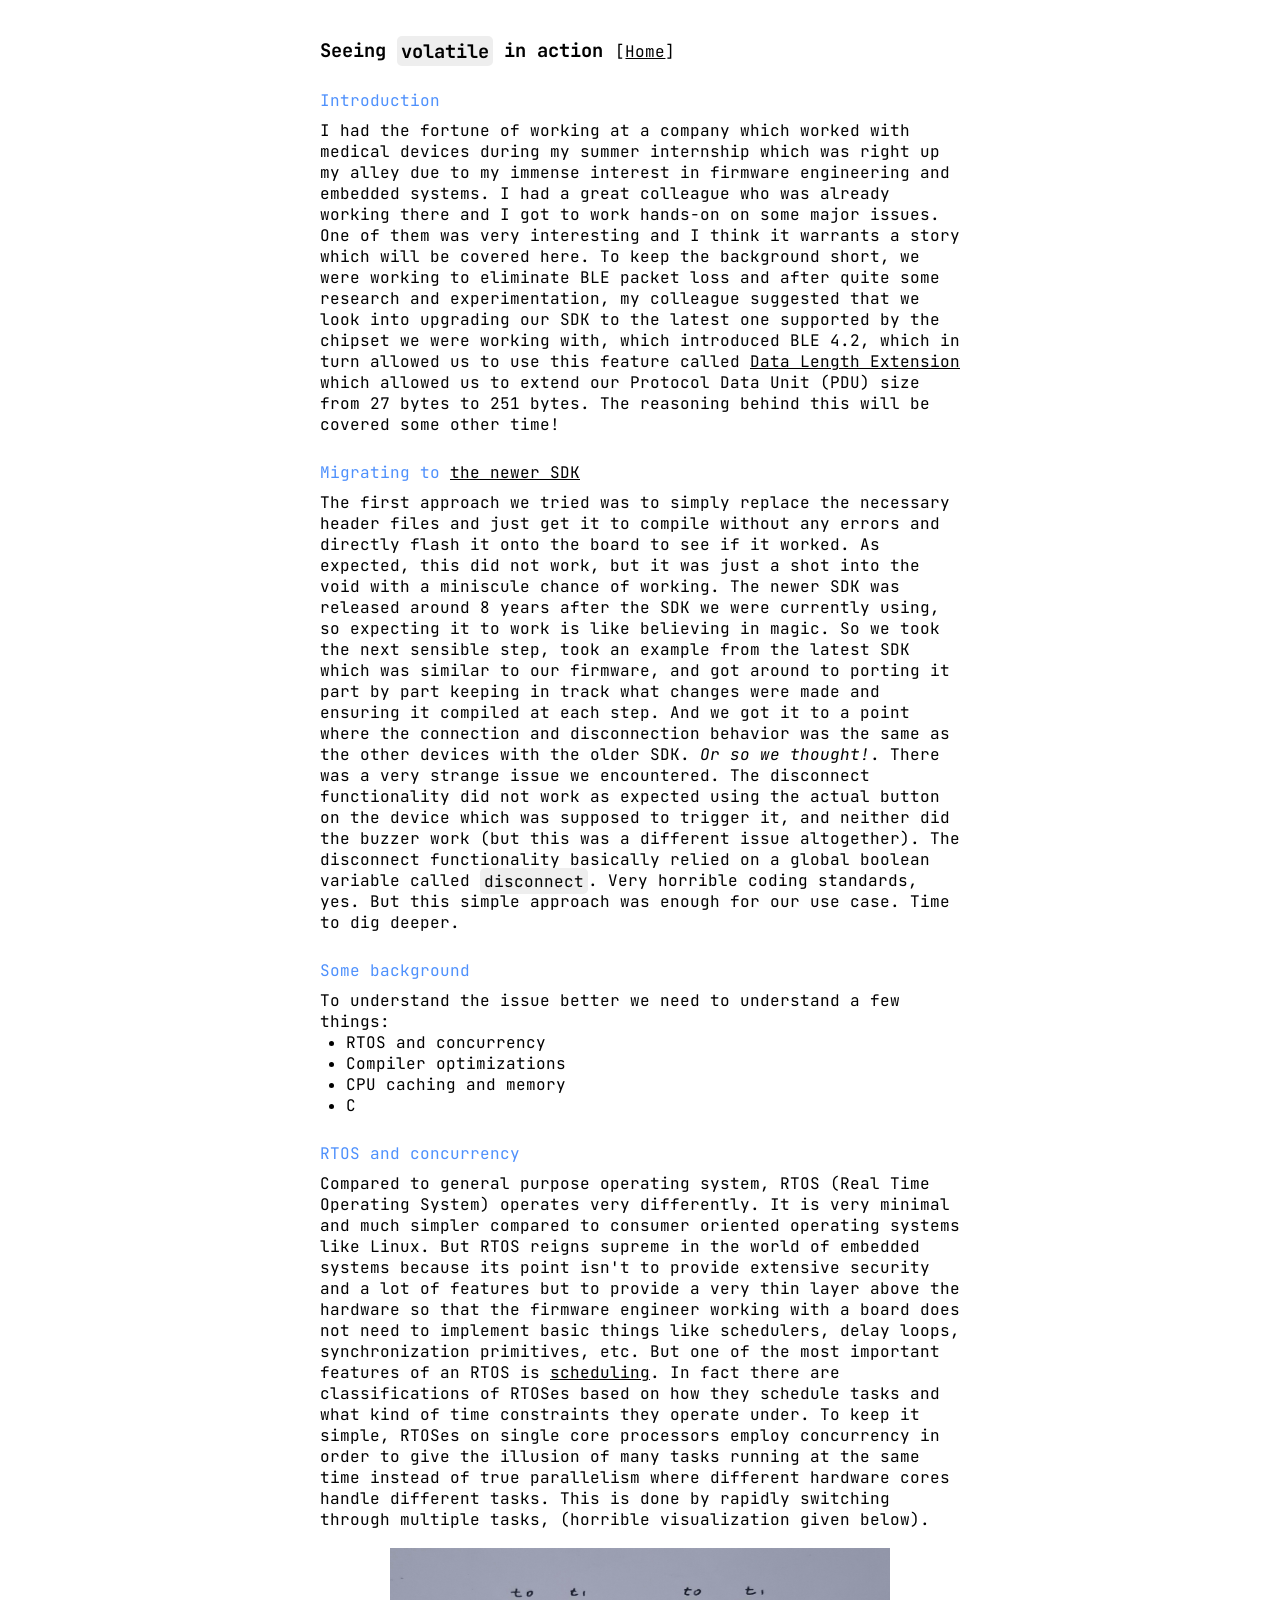
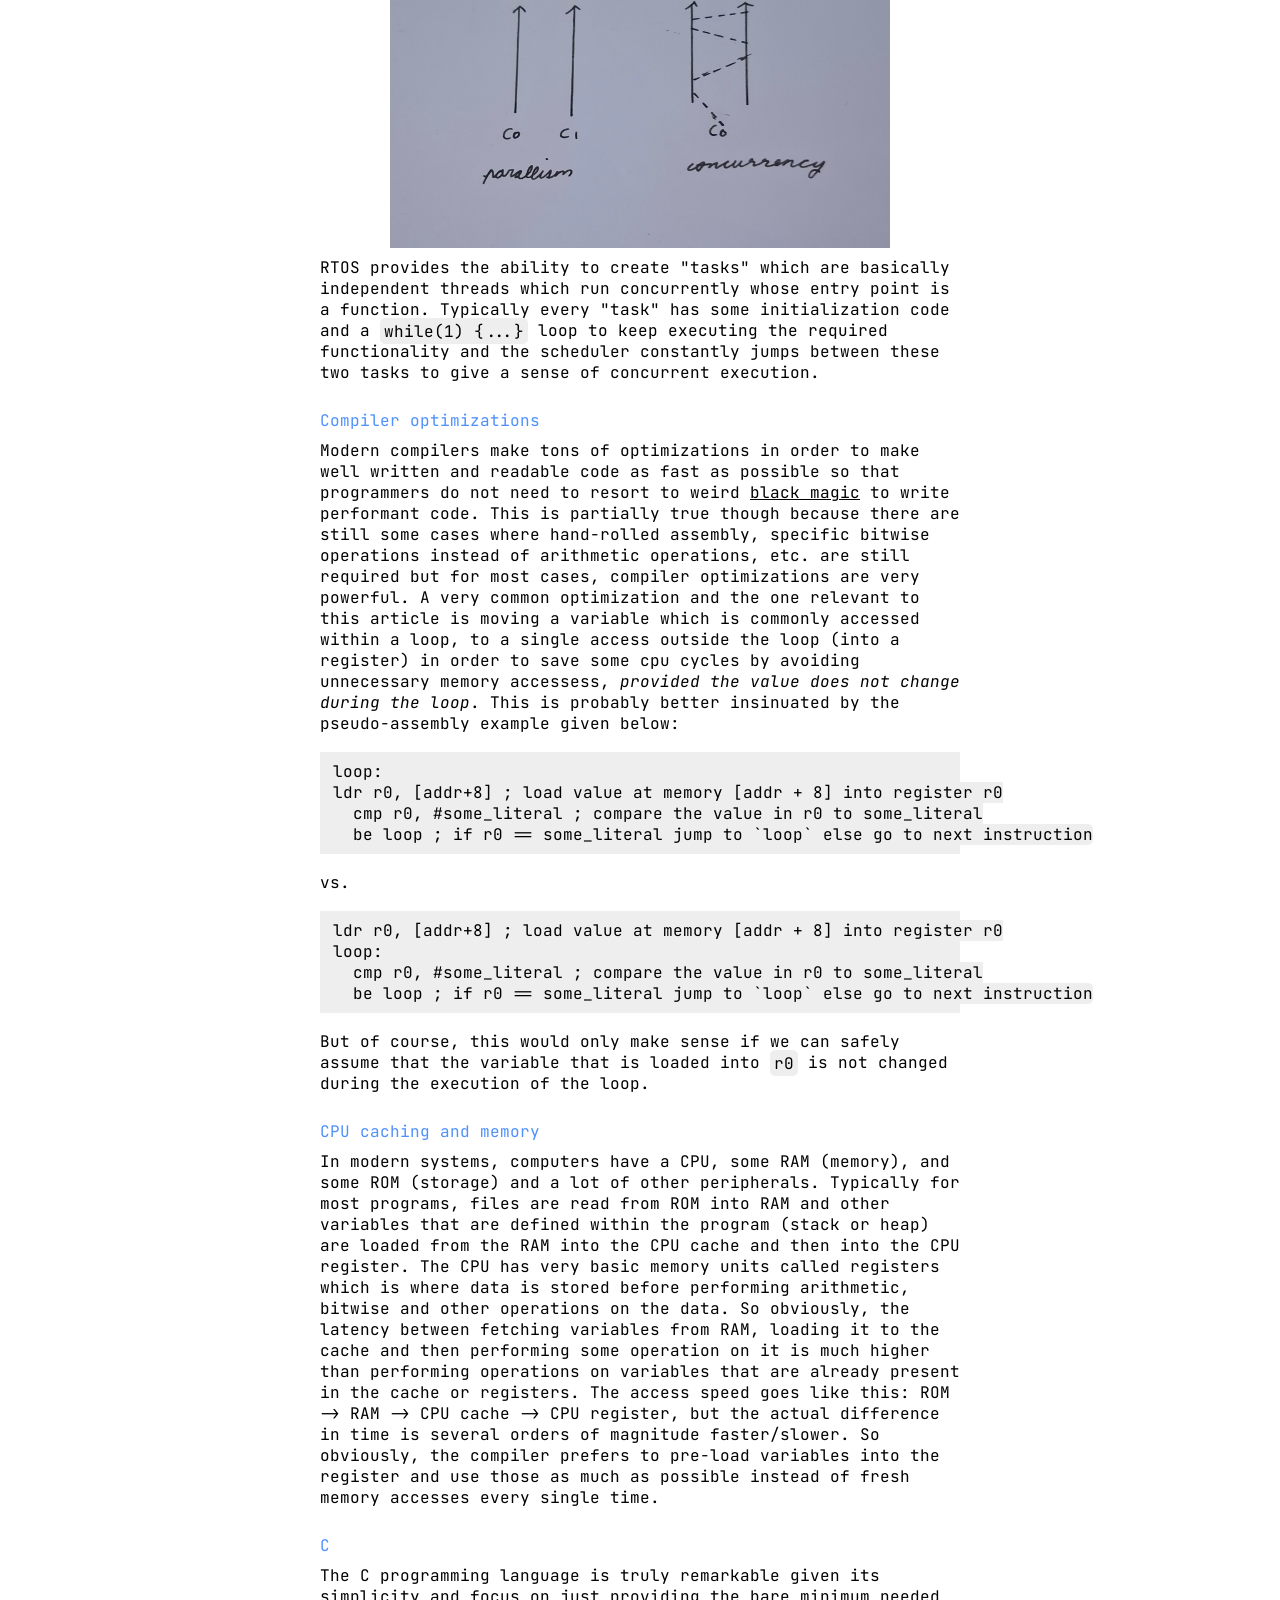
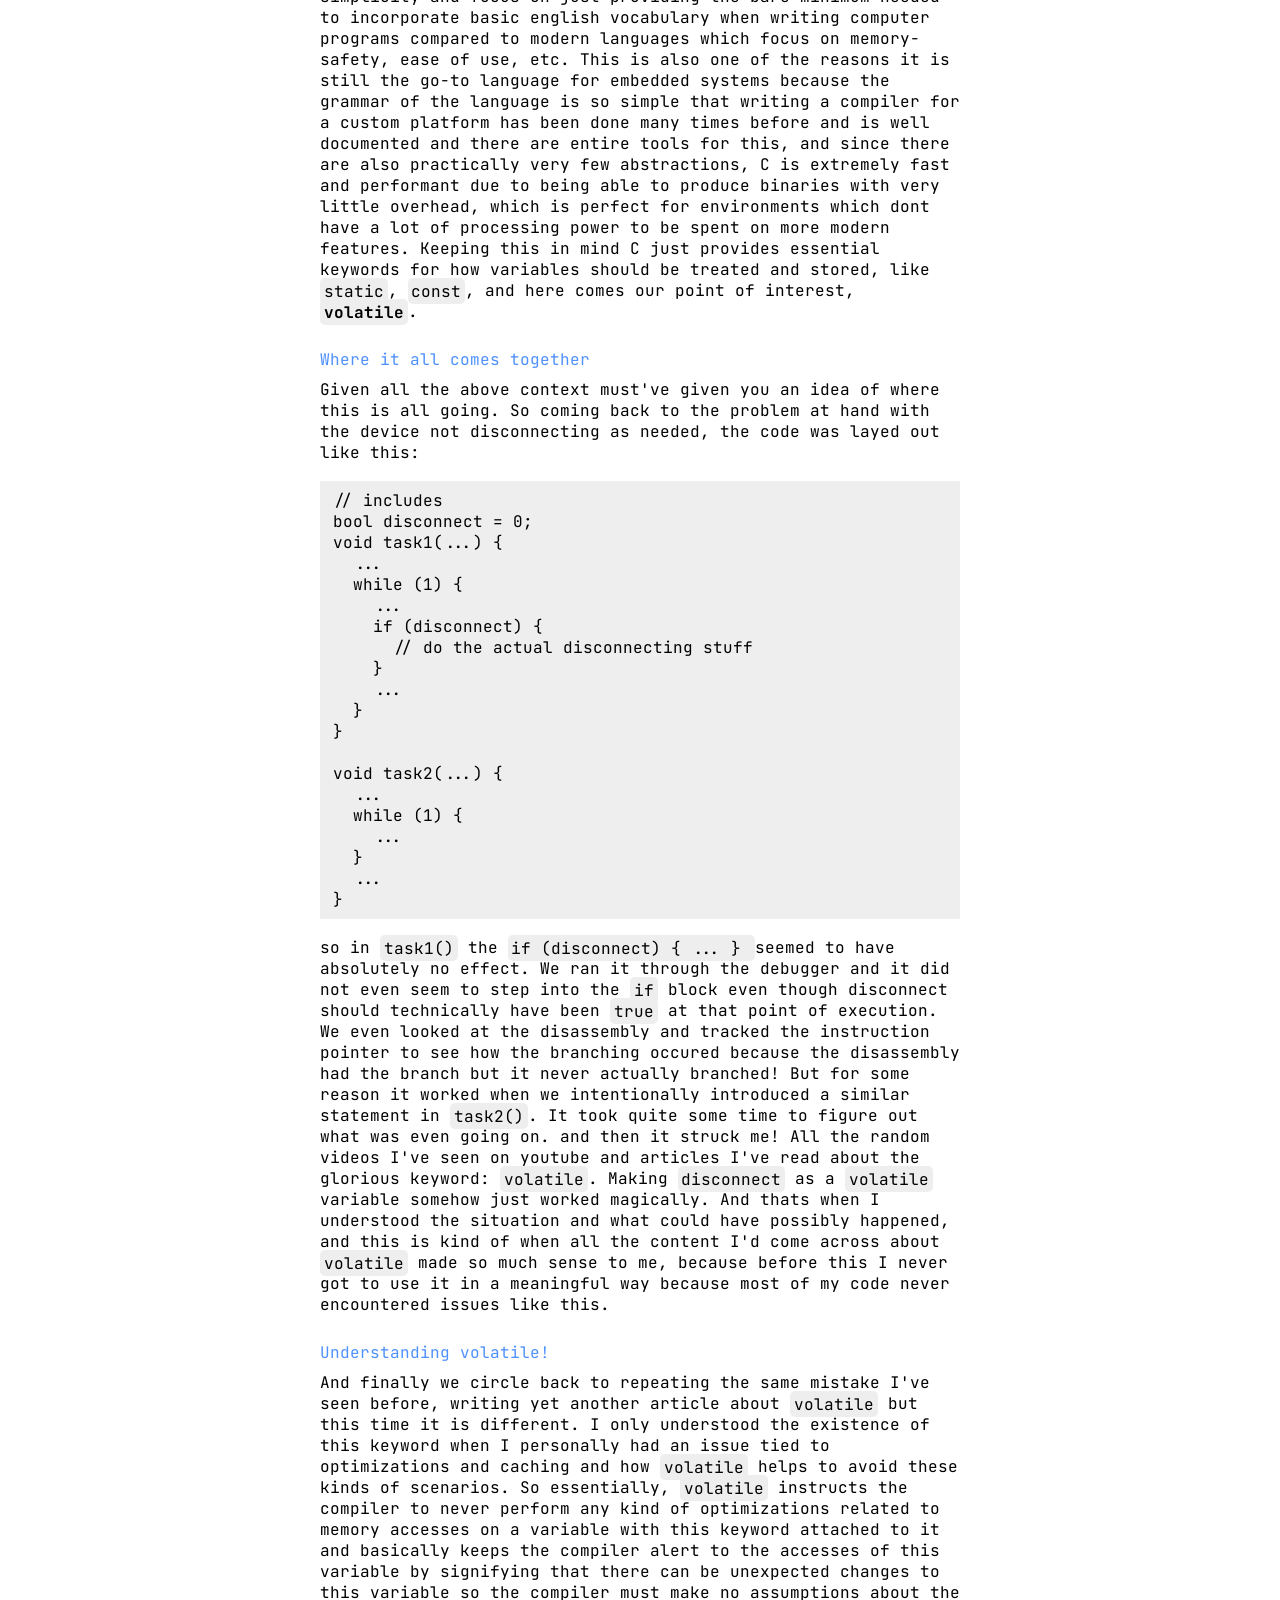
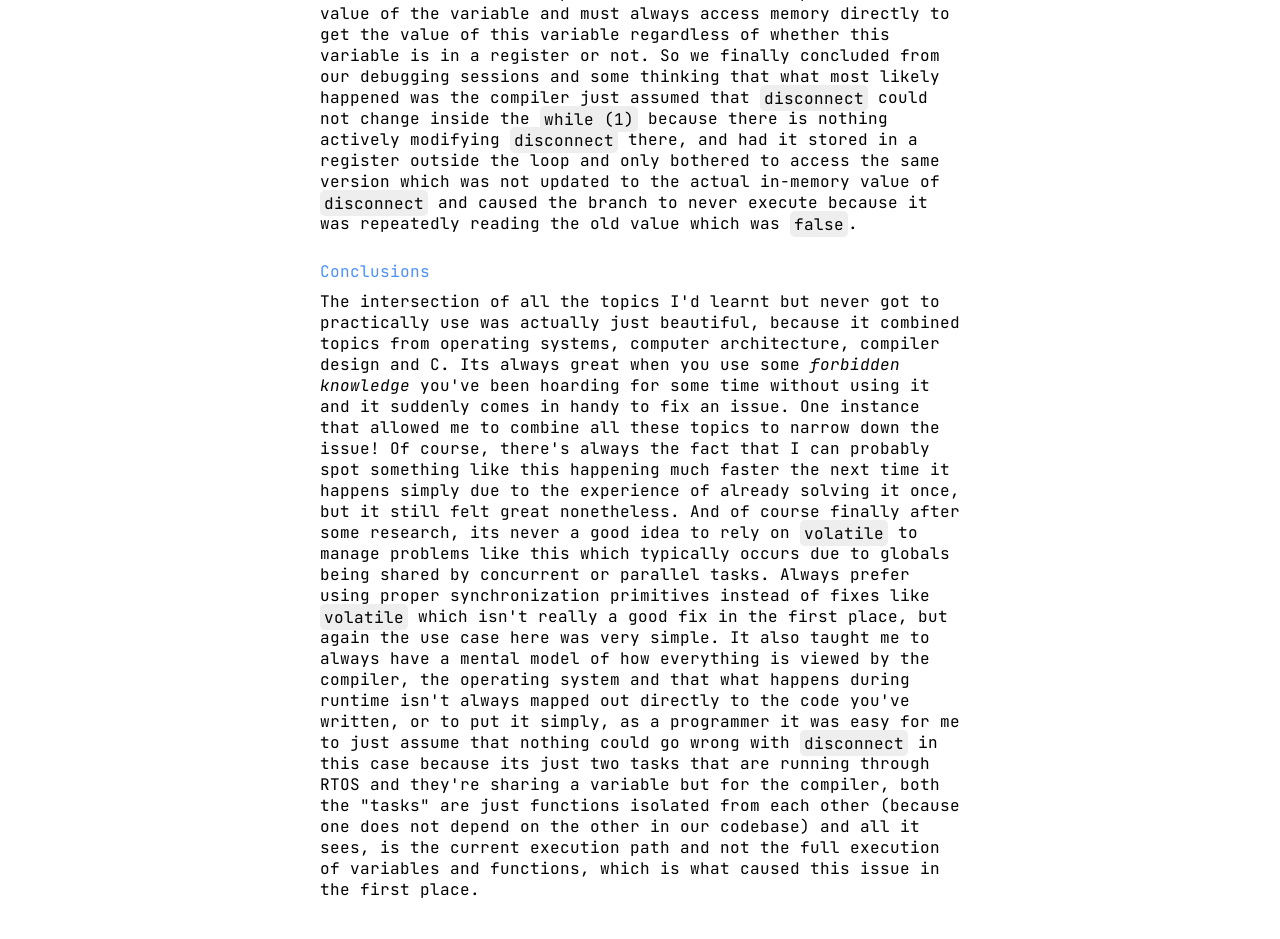
==== commit e21a6791: "Added comments to assembly" ====
--- a/tech/seeing_volatile_in_action/seeing_volatile_in_action.html
+++ b/tech/seeing_volatile_in_action/seeing_volatile_in_action.html
@@ -61,16 +61,16 @@
 		Modern compilers make tons of optimizations in order to make well written and readable code as fast as possible so that programmers do not need to resort to weird <a href="https://en.wikipedia.org/wiki/Fast_inverse_square_root">black magic</a> to write performant code. This is partially true though because there are still some cases where hand-rolled assembly, specific bitwise operations instead of arithmetic operations, etc. are still required but for most cases, compiler optimizations are very powerful. A very common optimization and the one relevant to this article is moving a variable which is commonly accessed within a loop, to a single access outside the loop (into a register) in order to save some cpu cycles by avoiding unnecessary memory accessess, <i>provided the value does not change during the loop</i>. This is probably better insinuated by the pseudo-assembly example given below:
 		<div id="codeblock">
 		<pre><code>loop:
-ldr r0, [addr+8]
-	cmp r0, #some_literal
-	be loop</code></pre>
+ldr r0, [addr+8] ; load value at memory [addr + 8] into register r0
+	cmp r0, #some_literal ; compare the value in r0 to some_literal
+	be loop ; if r0 == some_literal jump to `loop` else go to next instruction</code></pre>
 		</div>
 		vs.
 		<div id="codeblock">
-		<pre><code>ldr r0, [addr+8]
+		<pre><code>ldr r0, [addr+8] ; load value at memory [addr + 8] into register r0
 loop:
-	cmp r0, #some_literal
-	be loop</code></pre>
+	cmp r0, #some_literal	; compare the value in r0 to some_literal
+	be loop ; if r0 == some_literal jump to `loop` else go to next instruction</code></pre>
 		</div>
 		But of course, this would only make sense if we can safely assume that the variable that is loaded into <code>r0</code> is not changed during the execution of the loop.
 	</div>
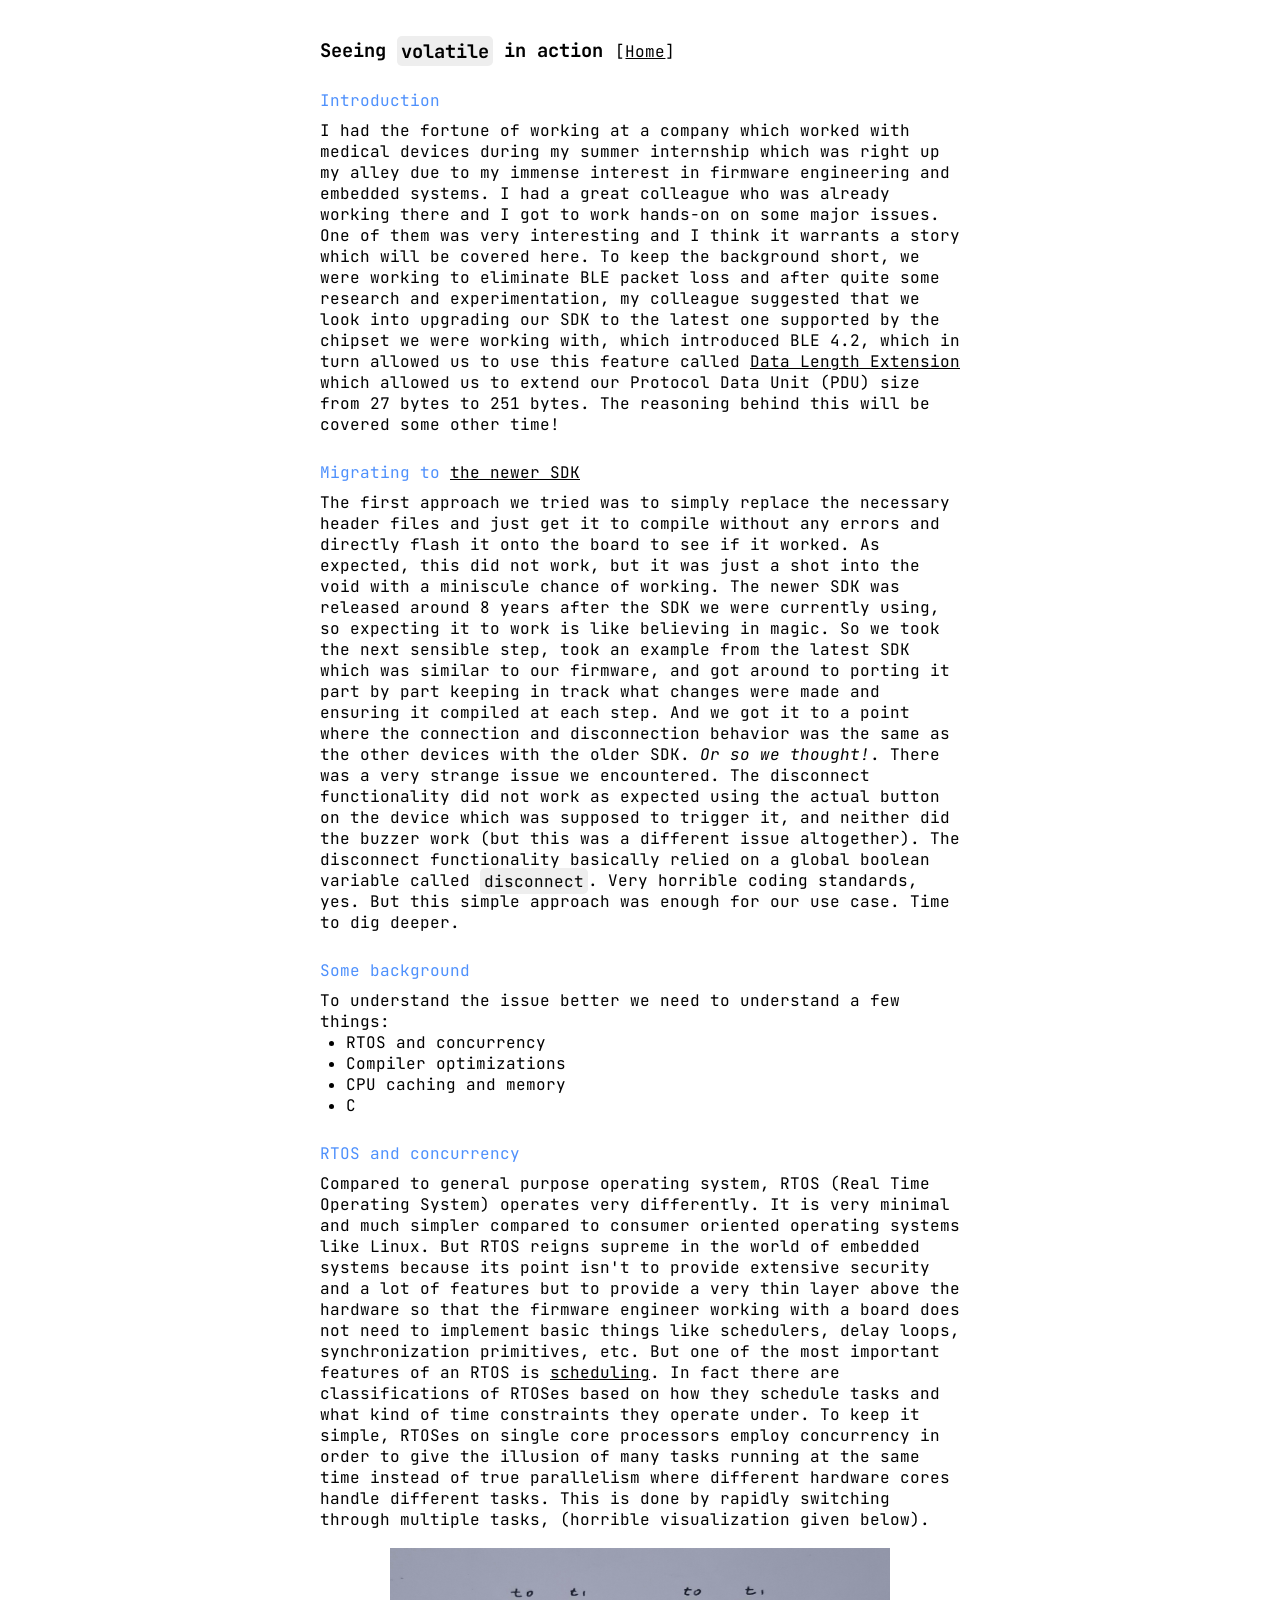
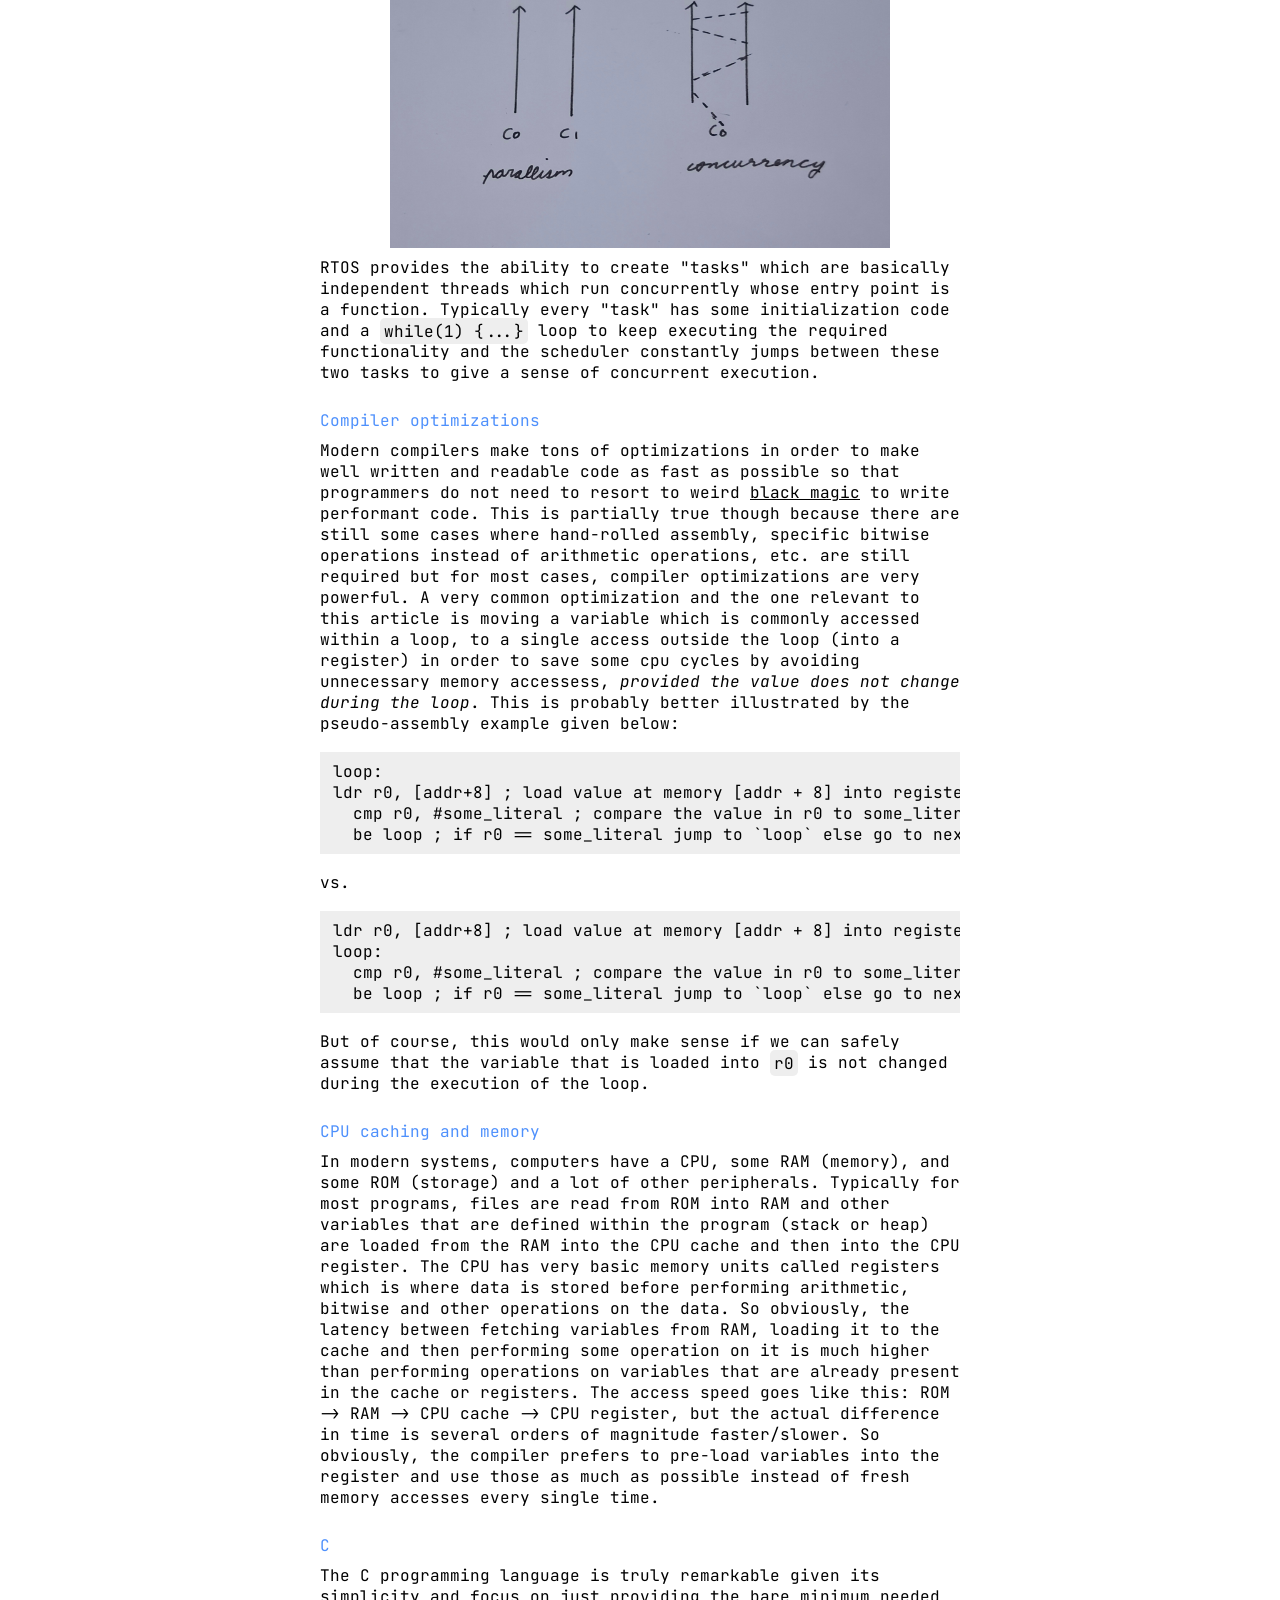
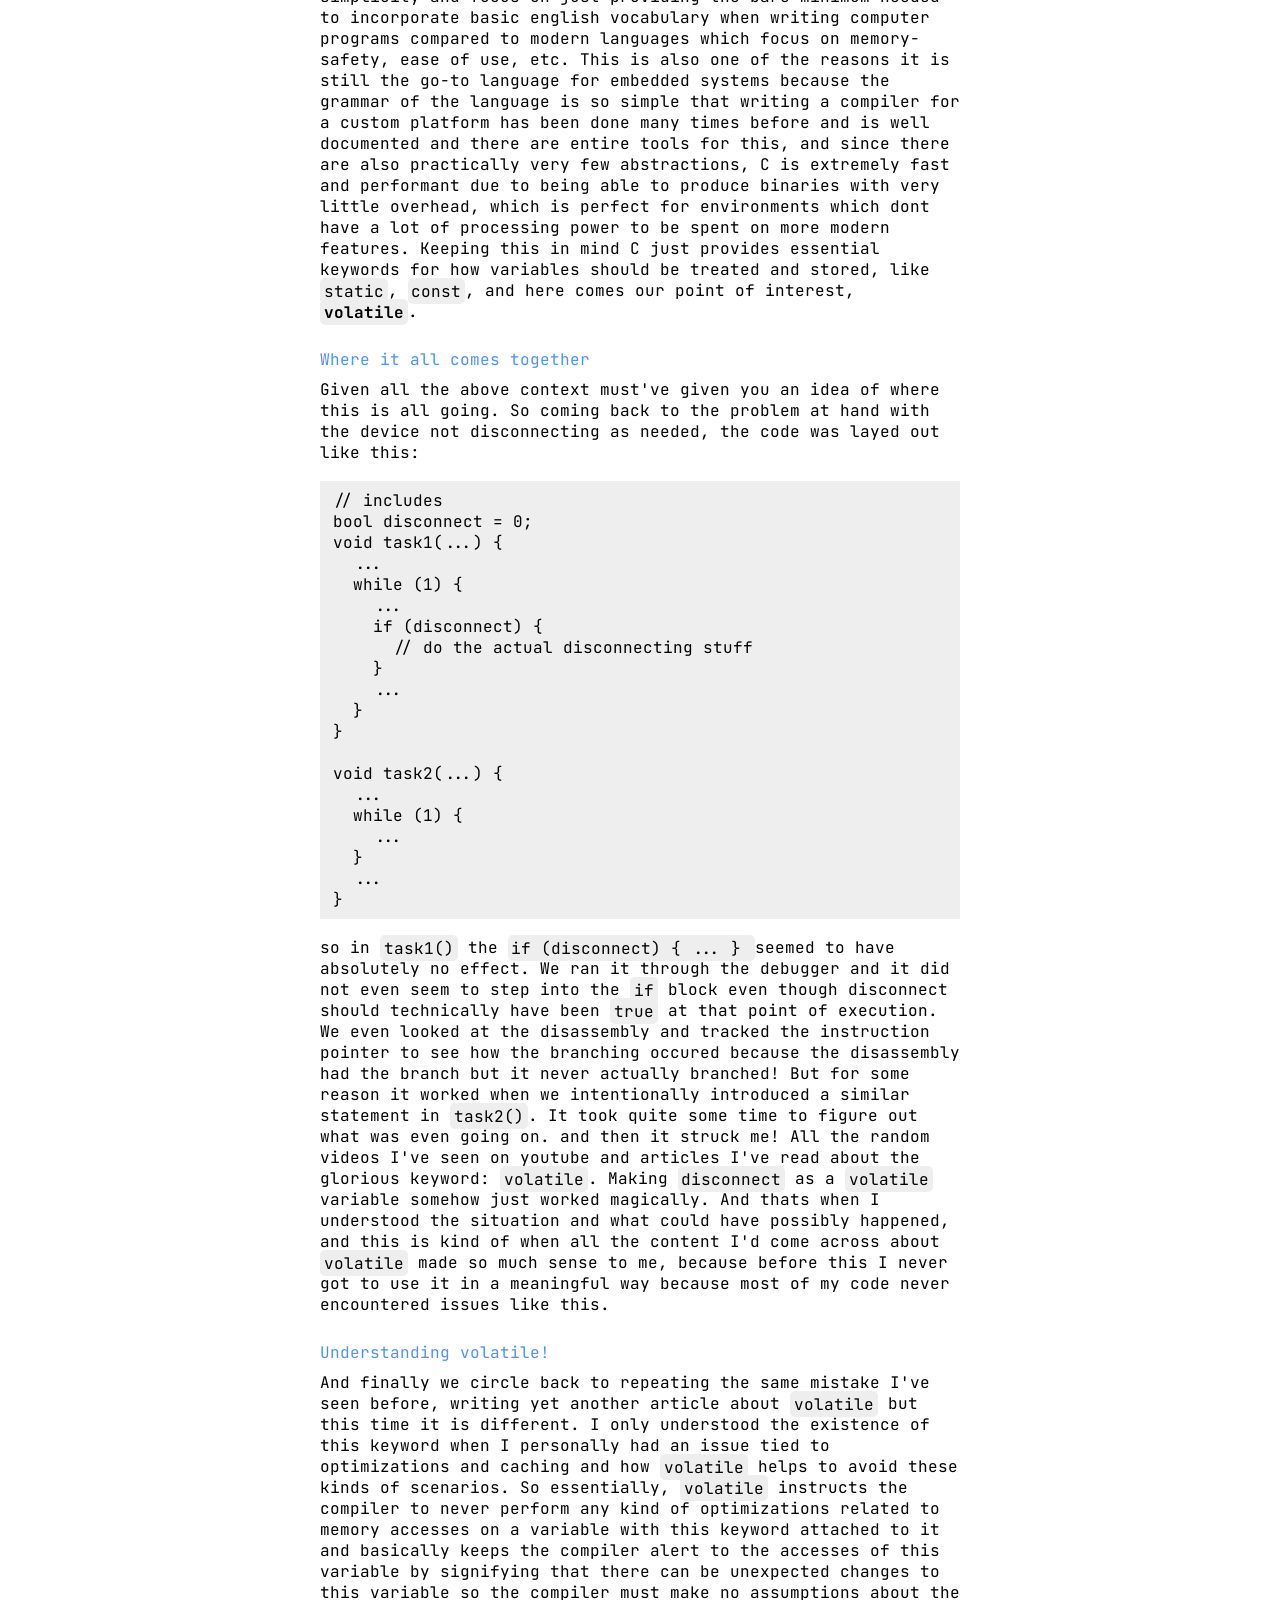
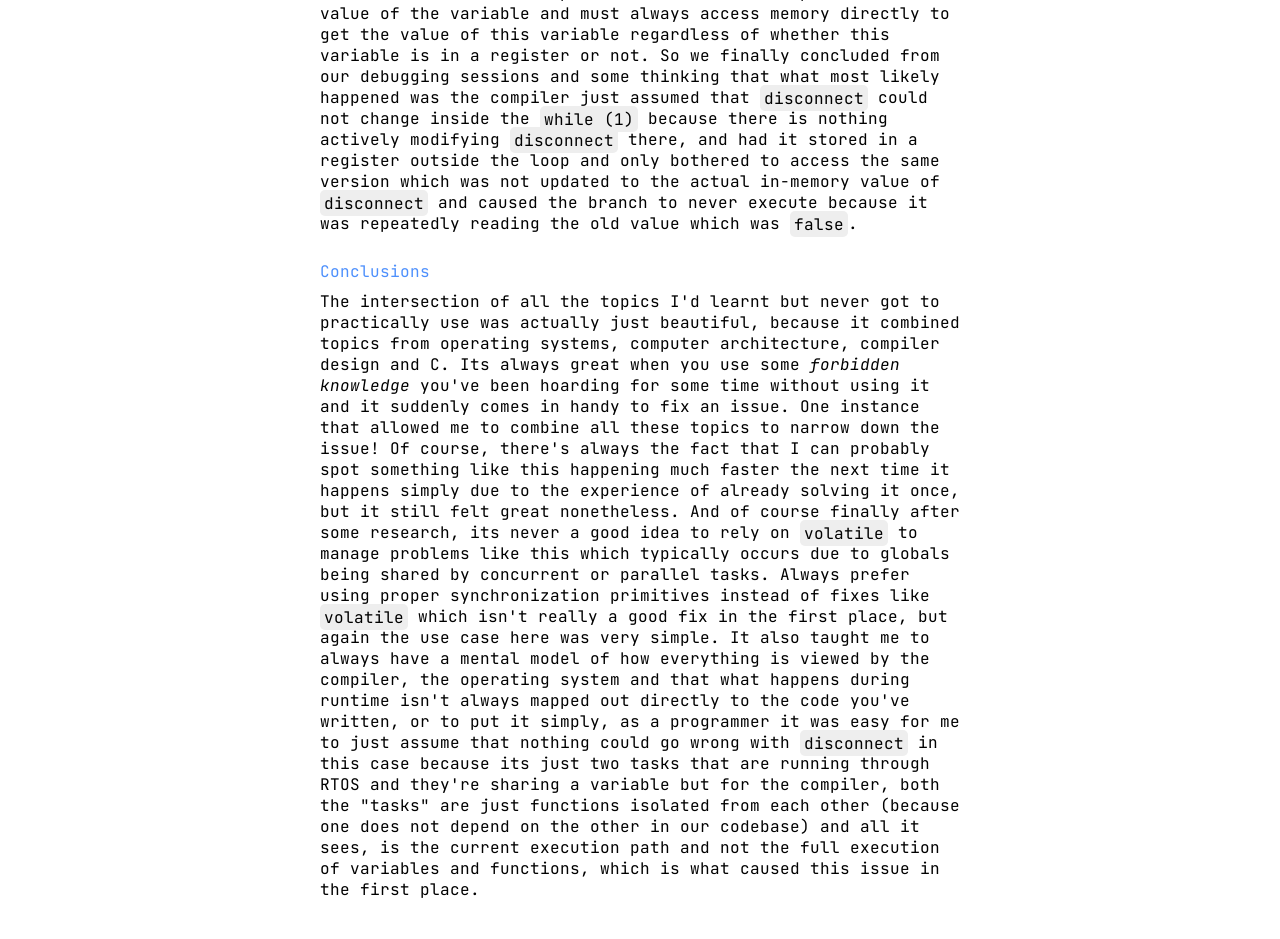
==== commit cb4900e3: "Change insinuated to illustrated" ====
--- a/tech/seeing_volatile_in_action/seeing_volatile_in_action.html
+++ b/tech/seeing_volatile_in_action/seeing_volatile_in_action.html
@@ -58,7 +58,7 @@
 		Compiler optimizations
 	</div>
 	<div id="content">
-		Modern compilers make tons of optimizations in order to make well written and readable code as fast as possible so that programmers do not need to resort to weird <a href="https://en.wikipedia.org/wiki/Fast_inverse_square_root">black magic</a> to write performant code. This is partially true though because there are still some cases where hand-rolled assembly, specific bitwise operations instead of arithmetic operations, etc. are still required but for most cases, compiler optimizations are very powerful. A very common optimization and the one relevant to this article is moving a variable which is commonly accessed within a loop, to a single access outside the loop (into a register) in order to save some cpu cycles by avoiding unnecessary memory accessess, <i>provided the value does not change during the loop</i>. This is probably better insinuated by the pseudo-assembly example given below:
+		Modern compilers make tons of optimizations in order to make well written and readable code as fast as possible so that programmers do not need to resort to weird <a href="https://en.wikipedia.org/wiki/Fast_inverse_square_root">black magic</a> to write performant code. This is partially true though because there are still some cases where hand-rolled assembly, specific bitwise operations instead of arithmetic operations, etc. are still required but for most cases, compiler optimizations are very powerful. A very common optimization and the one relevant to this article is moving a variable which is commonly accessed within a loop, to a single access outside the loop (into a register) in order to save some cpu cycles by avoiding unnecessary memory accessess, <i>provided the value does not change during the loop</i>. This is probably better illustrated by the pseudo-assembly example given below:
 		<div id="codeblock">
 		<pre><code>loop:
 ldr r0, [addr+8] ; load value at memory [addr + 8] into register r0
--- a/tech/seeing_volatile_in_action/styles.css
+++ b/tech/seeing_volatile_in_action/styles.css
@@ -40,6 +40,7 @@
 	padding-bottom: 1vh;
 	padding-left: 1vw;
 	tab-size: 2;
+	overflow-x: auto;
 }
 
 #codeblock pre {
